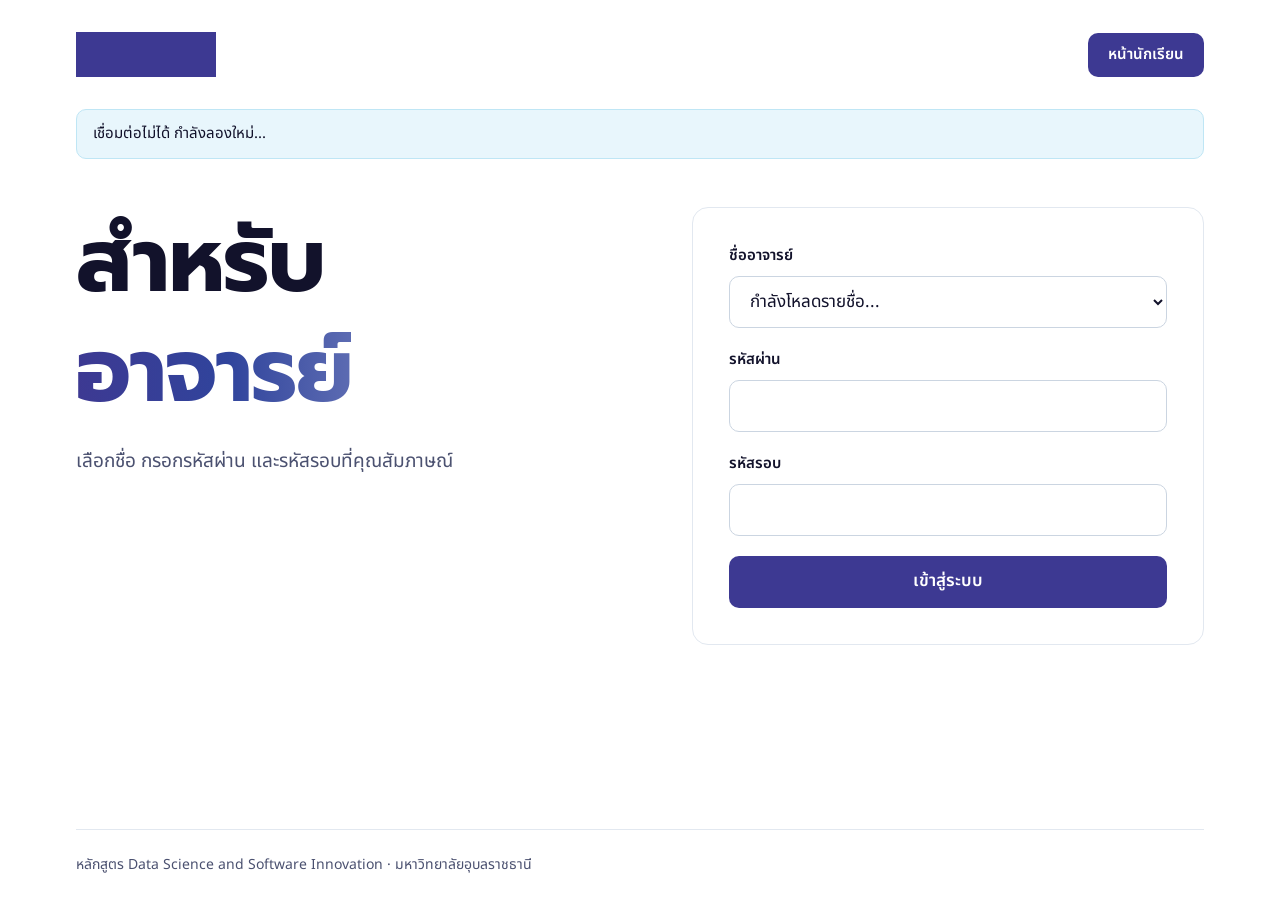
==== teacher.html @ 085f3205 "Initial commit: DSSI interview queue system Static frontend (Alpine.js + Tailwind, self-hosted fonts" ====
<!doctype html>
<html lang="th">
<head>
  <meta charset="utf-8">
  <meta name="viewport" content="width=device-width, initial-scale=1">
  <meta name="robots" content="noindex">
  <title>สำหรับอาจารย์ · คิวสอบสัมภาษณ์ DSSI</title>
  <link rel="stylesheet" href="css/output.css">
  <script src="js/config.js" defer></script>
  <script src="js/strings.th.js" defer></script>
  <script src="js/api.js" defer></script>
  <script src="js/teacher.js" defer></script>
  <script src="vendor/alpine.min.js" defer></script>
</head>
<body>
<div class="page" x-data="teacherPage" x-cloak>
  <header class="topbar">
    <img class="logo" src="assets/dssi-logo.png" alt="DSSI">
    <a class="btn btn-nav" href="index.html" x-show="view === 'login'" x-text="T.navStudent"></a>
    <button type="button" class="btn btn-nav" x-show="view === 'main'" @click="logout()" :disabled="busy" x-text="T.logout"></button>
  </header>

  <div class="alert-info" role="status" x-show="offline" x-text="S.err.network"></div>

  <!-- 3. เข้าสู่ระบบ -->
  <main class="main-grid" x-show="view === 'login'">
    <section class="col-left">
      <h1 class="heading-xl"><span x-text="T.loginTop"></span><br><span class="grad-text" x-text="T.loginGrad"></span></h1>
      <p class="lead" x-text="T.loginLead"></p>
    </section>

    <form class="col-right card" @submit.prevent="login()" novalidate>
      <div>
        <label class="label" for="t-name" x-text="T.name"></label>
        <select id="t-name" class="field" x-model="form.name" autocomplete="off">
          <option value="" x-text="teachersLoaded ? T.namePlaceholder : T.loadingTeachers"></option>
          <template x-for="n in teachers" :key="n">
            <option :value="n" x-text="n"></option>
          </template>
        </select>
      </div>
      <div>
        <label class="label" for="t-pass" x-text="T.password"></label>
        <input id="t-pass" class="field" type="password" x-model="form.password" autocomplete="current-password">
      </div>
      <div>
        <label class="label" for="t-round" x-text="T.round"></label>
        <input id="t-round" class="field" type="text" x-model="form.round" autocomplete="off" autocapitalize="characters">
      </div>
      <p class="alert" role="alert" x-show="error" x-text="error"></p>
      <button type="submit" class="btn btn-primary" :disabled="busy" x-text="T.login"></button>
    </form>
  </main>

  <!-- 4. หลังเข้าสู่ระบบ (กำลังสัมภาษณ์ / ว่าง / พัก / ครบรอบ) -->
  <main class="main-grid" x-show="view === 'main' && state">
    <template x-if="state">
      <section class="col-left">
        <span class="badge"><span class="dot" :class="dotClass"></span><span x-text="badgeText"></span></span>
        <h1 class="heading-lg break-words">
          <span x-text="headTop"></span><br><span class="grad-text" x-text="headGrad"></span>
        </h1>
        <p class="lead" x-text="leadText"></p>
      </section>
    </template>

    <template x-if="state">
      <section class="col-right card">
        <div>
          <label class="label" for="t-meet" x-text="T.meetLabel"></label>
          <input id="t-meet" class="field" type="url" inputmode="url" autocomplete="off"
                 :placeholder="T.meetPlaceholder" x-model="meetInput" :disabled="isBusy || busy">
        </div>
        <div class="grid grid-cols-2 gap-4">
          <div class="stat">
            <div class="stat-num" x-text="state.waiting"></div>
            <div class="small" x-text="T.statWaiting"></div>
          </div>
          <div class="stat">
            <div class="stat-num" x-text="state.done"></div>
            <div class="small" x-text="T.statDone"></div>
          </div>
        </div>
        <p class="alert" role="alert" x-show="error" x-text="error"></p>

        <div class="stack-bottom flex flex-col gap-3">
          <a class="btn btn-secondary" x-show="isBusy" :href="meetHref" :aria-disabled="!meetOk"
             target="_blank" rel="noopener noreferrer" x-text="T.openMeet"></a>
          <button type="button" class="btn btn-primary" x-show="isBusy" @click="act('finish')" :disabled="busy" x-text="T.finish"></button>
          <button type="button" class="btn btn-primary" x-show="isRest" @click="act('free')" :disabled="busy" x-text="T.free"></button>
          <button type="button" class="btn btn-secondary" x-show="isFree" @click="act('rest')" :disabled="busy" x-text="T.rest"></button>
        </div>
      </section>
    </template>
  </main>

  <footer class="footer"><span x-text="S.course"></span></footer>
</div>
</body>
</html>
---- css/output.css ----
*,:after,:before{--tw-border-spacing-x:0;--tw-border-spacing-y:0;--tw-translate-x:0;--tw-translate-y:0;--tw-rotate:0;--tw-skew-x:0;--tw-skew-y:0;--tw-scale-x:1;--tw-scale-y:1;--tw-pan-x: ;--tw-pan-y: ;--tw-pinch-zoom: ;--tw-scroll-snap-strictness:proximity;--tw-gradient-from-position: ;--tw-gradient-via-position: ;--tw-gradient-to-position: ;--tw-ordinal: ;--tw-slashed-zero: ;--tw-numeric-figure: ;--tw-numeric-spacing: ;--tw-numeric-fraction: ;--tw-ring-inset: ;--tw-ring-offset-width:0px;--tw-ring-offset-color:#fff;--tw-ring-color:rgba(59,130,246,.5);--tw-ring-offset-shadow:0 0 #0000;--tw-ring-shadow:0 0 #0000;--tw-shadow:0 0 #0000;--tw-shadow-colored:0 0 #0000;--tw-blur: ;--tw-brightness: ;--tw-contrast: ;--tw-grayscale: ;--tw-hue-rotate: ;--tw-invert: ;--tw-saturate: ;--tw-sepia: ;--tw-drop-shadow: ;--tw-backdrop-blur: ;--tw-backdrop-brightness: ;--tw-backdrop-contrast: ;--tw-backdrop-grayscale: ;--tw-backdrop-hue-rotate: ;--tw-backdrop-invert: ;--tw-backdrop-opacity: ;--tw-backdrop-saturate: ;--tw-backdrop-sepia: ;--tw-contain-size: ;--tw-contain-layout: ;--tw-contain-paint: ;--tw-contain-style: }::backdrop{--tw-border-spacing-x:0;--tw-border-spacing-y:0;--tw-translate-x:0;--tw-translate-y:0;--tw-rotate:0;--tw-skew-x:0;--tw-skew-y:0;--tw-scale-x:1;--tw-scale-y:1;--tw-pan-x: ;--tw-pan-y: ;--tw-pinch-zoom: ;--tw-scroll-snap-strictness:proximity;--tw-gradient-from-position: ;--tw-gradient-via-position: ;--tw-gradient-to-position: ;--tw-ordinal: ;--tw-slashed-zero: ;--tw-numeric-figure: ;--tw-numeric-spacing: ;--tw-numeric-fraction: ;--tw-ring-inset: ;--tw-ring-offset-width:0px;--tw-ring-offset-color:#fff;--tw-ring-color:rgba(59,130,246,.5);--tw-ring-offset-shadow:0 0 #0000;--tw-ring-shadow:0 0 #0000;--tw-shadow:0 0 #0000;--tw-shadow-colored:0 0 #0000;--tw-blur: ;--tw-brightness: ;--tw-contrast: ;--tw-grayscale: ;--tw-hue-rotate: ;--tw-invert: ;--tw-saturate: ;--tw-sepia: ;--tw-drop-shadow: ;--tw-backdrop-blur: ;--tw-backdrop-brightness: ;--tw-backdrop-contrast: ;--tw-backdrop-grayscale: ;--tw-backdrop-hue-rotate: ;--tw-backdrop-invert: ;--tw-backdrop-opacity: ;--tw-backdrop-saturate: ;--tw-backdrop-sepia: ;--tw-contain-size: ;--tw-contain-layout: ;--tw-contain-paint: ;--tw-contain-style: }/*! tailwindcss v3.4.17 | MIT License | https://tailwindcss.com*/*,:after,:before{border:0 solid #e5e7eb;box-sizing:border-box}:after,:before{--tw-content:""}:host,html{line-height:1.5;-webkit-text-size-adjust:100%;font-family:ui-sans-serif,system-ui,sans-serif,Apple Color Emoji,Segoe UI Emoji,Segoe UI Symbol,Noto Color Emoji;font-feature-settings:normal;font-variation-settings:normal;-moz-tab-size:4;-o-tab-size:4;tab-size:4;-webkit-tap-highlight-color:transparent}body{line-height:inherit;margin:0}hr{border-top-width:1px;color:inherit;height:0}abbr:where([title]){-webkit-text-decoration:underline dotted;text-decoration:underline dotted}h1,h2,h3,h4,h5,h6{font-size:inherit;font-weight:inherit}a{color:inherit;text-decoration:inherit}b,strong{font-weight:bolder}code,kbd,pre,samp{font-family:ui-monospace,SFMono-Regular,Menlo,Monaco,Consolas,Liberation Mono,Courier New,monospace;font-feature-settings:normal;font-size:1em;font-variation-settings:normal}small{font-size:80%}sub,sup{font-size:75%;line-height:0;position:relative;vertical-align:baseline}sub{bottom:-.25em}sup{top:-.5em}table{border-collapse:collapse;border-color:inherit;text-indent:0}button,input,optgroup,select,textarea{color:inherit;font-family:inherit;font-feature-settings:inherit;font-size:100%;font-variation-settings:inherit;font-weight:inherit;letter-spacing:inherit;line-height:inherit;margin:0;padding:0}button,select{text-transform:none}button,input:where([type=button]),input:where([type=reset]),input:where([type=submit]){-webkit-appearance:button;background-color:transparent;background-image:none}:-moz-focusring{outline:auto}:-moz-ui-invalid{box-shadow:none}progress{vertical-align:baseline}::-webkit-inner-spin-button,::-webkit-outer-spin-button{height:auto}[type=search]{-webkit-appearance:textfield;outline-offset:-2px}::-webkit-search-decoration{-webkit-appearance:none}::-webkit-file-upload-button{-webkit-appearance:button;font:inherit}summary{display:list-item}blockquote,dd,dl,figure,h1,h2,h3,h4,h5,h6,hr,p,pre{margin:0}fieldset{margin:0}fieldset,legend{padding:0}menu,ol,ul{list-style:none;margin:0;padding:0}dialog{padding:0}textarea{resize:vertical}input::-moz-placeholder,textarea::-moz-placeholder{color:#9ca3af;opacity:1}input::placeholder,textarea::placeholder{color:#9ca3af;opacity:1}[role=button],button{cursor:pointer}:disabled{cursor:default}audio,canvas,embed,iframe,img,object,svg,video{display:block;vertical-align:middle}img,video{height:auto;max-width:100%}[hidden]:where(:not([hidden=until-found])){display:none}html{-webkit-text-size-adjust:100%}body{--tw-bg-opacity:1;background-color:rgb(255 255 255/var(--tw-bg-opacity,1));font-family:Noto Sans Thai,Prompt,sans-serif;--tw-text-opacity:1;color:rgb(18 18 43/var(--tw-text-opacity,1));font-size:16px;line-height:1.6}[x-cloak]{display:none!important}:focus-visible{outline:3px solid #5c6bb2;outline-offset:2px}@media (min-width:768px){body{font-size:18px}}.page{display:flex;flex-direction:column;margin-left:auto;margin-right:auto;max-width:1240px;min-height:100vh;padding-left:1.25rem;padding-right:1.25rem;width:100%}@media (min-width:768px){.page{padding-left:3.5rem;padding-right:3.5rem}}.topbar{align-items:center;display:flex;gap:1rem;justify-content:space-between;padding-bottom:1.25rem;padding-top:1.25rem}@media (min-width:768px){.topbar{padding-bottom:2rem;padding-top:2rem}}.logo{width:104px}@media (min-width:768px){.logo{width:140px}}.logo{height:auto}.main-grid{align-items:flex-start;display:flex;flex:1 1 0%;flex-wrap:wrap;gap:2.5rem;padding-bottom:1.5rem;padding-top:1.5rem}@media (min-width:768px){.main-grid{gap:4rem;padding-bottom:3rem;padding-top:3rem}}.col-left{align-items:flex-start;flex:1 1 420px;flex-direction:column}.col-left,.col-right{display:flex;gap:1.25rem;min-width:0}.col-right{flex:1 1 380px;flex-direction:column;width:100%}.heading-xl{font-family:Prompt,Noto Sans Thai,sans-serif;font-weight:700;--tw-text-opacity:1;color:rgb(18 18 43/var(--tw-text-opacity,1));font-size:42px;letter-spacing:-.5px;line-height:1.3}@media (min-width:768px){.heading-xl{font-size:88px;letter-spacing:-1.5px;line-height:1.25}}.heading-lg{font-family:Prompt,Noto Sans Thai,sans-serif;font-weight:700;--tw-text-opacity:1;color:rgb(18 18 43/var(--tw-text-opacity,1));font-size:38px;line-height:1.3}@media (min-width:768px){.heading-lg{font-size:72px;letter-spacing:-1px;line-height:1.25}}.grad-text{-webkit-background-clip:text;background-clip:text;background-image:linear-gradient(90deg,#3d3992,#30449c 55%,#5c6bb2);-webkit-text-fill-color:transparent;color:transparent}.lead{--tw-text-opacity:1;color:rgb(75 81 112/var(--tw-text-opacity,1));font-size:16px}@media (min-width:768px){.lead{font-size:19px}}.small{color:rgb(75 81 112/var(--tw-text-opacity,1));font-size:15px}.badge,.small{--tw-text-opacity:1}.badge{align-items:center;background:#e8f6fc;border-color:#bfe6f5;border-radius:9999px;border-width:1px;color:rgb(18 18 43/var(--tw-text-opacity,1));display:inline-flex;font-size:15px;font-weight:500;gap:.625rem;min-height:44px;padding-left:1.25rem;padding-right:1.25rem}.dot{border-radius:9999px;display:inline-block;flex-shrink:0;height:.625rem;width:.625rem;--tw-bg-opacity:1;background-color:rgb(61 57 146/var(--tw-bg-opacity,1))}.dot-go{--tw-bg-opacity:1;background-color:rgb(30 158 90/var(--tw-bg-opacity,1))}.dot-rest{--tw-bg-opacity:1;background-color:rgb(75 81 112/var(--tw-bg-opacity,1))}.btn{align-items:center;border-radius:10px;cursor:pointer;display:inline-flex;font-size:17px;font-weight:600;gap:.5rem;justify-content:center;min-height:52px;padding-left:1.5rem;padding-right:1.5rem;text-decoration:none;transition-duration:.15s;transition-property:color,background-color,border-color,text-decoration-color,fill,stroke;transition-timing-function:cubic-bezier(.4,0,.2,1)}.btn[aria-disabled=true],.btn[disabled]{cursor:not-allowed;opacity:.5}.btn-primary{width:100%;--tw-bg-opacity:1;background-color:rgb(61 57 146/var(--tw-bg-opacity,1));--tw-text-opacity:1;color:rgb(255 255 255/var(--tw-text-opacity,1))}.btn-primary:hover{--tw-bg-opacity:1;background-color:rgb(48 68 156/var(--tw-bg-opacity,1))}.btn-secondary{border-width:1.5px;width:100%;--tw-border-opacity:1;border-color:rgb(61 57 146/var(--tw-border-opacity,1));--tw-bg-opacity:1;background-color:rgb(255 255 255/var(--tw-bg-opacity,1));--tw-text-opacity:1;color:rgb(61 57 146/var(--tw-text-opacity,1))}.btn-secondary:hover{--tw-bg-opacity:1;background-color:rgb(232 246 252/var(--tw-bg-opacity,1))}@media (min-width:768px){.btn-primary,.btn-secondary{min-width:280px;width:auto}}.btn-nav{min-height:44px;--tw-bg-opacity:1;background-color:rgb(61 57 146/var(--tw-bg-opacity,1));padding-left:1.25rem;padding-right:1.25rem;--tw-text-opacity:1;color:rgb(255 255 255/var(--tw-text-opacity,1))}.btn-nav:hover{--tw-bg-opacity:1;background-color:rgb(48 68 156/var(--tw-bg-opacity,1))}.btn-nav{font-size:15px;min-width:0;width:auto}.card{border-radius:1rem;border-width:1px;width:100%;--tw-border-opacity:1;border-color:rgb(226 232 240/var(--tw-border-opacity,1));--tw-bg-opacity:1;background-color:rgb(255 255 255/var(--tw-bg-opacity,1));padding:1.5rem}@media (min-width:768px){.card{max-width:520px;padding:2.25rem}}.card-soft{background:#e8f6fc;border-color:#bfe6f5;border-radius:1rem;border-width:1px;padding:1.5rem}.label{display:block;font-size:15px;font-weight:600;margin-bottom:.5rem;--tw-text-opacity:1}.field,.label{color:rgb(18 18 43/var(--tw-text-opacity,1))}.field{border-radius:10px;border-width:1.5px;min-height:52px;width:100%;--tw-border-opacity:1;background-color:rgb(255 255 255/var(--tw-bg-opacity,1));border-color:rgb(203 213 225/var(--tw-border-opacity,1));font-size:17px;padding-left:1rem;padding-right:1rem}.field,.field:disabled{--tw-bg-opacity:1;--tw-text-opacity:1}.field:disabled{background-color:rgb(241 245 249/var(--tw-bg-opacity,1));color:rgb(75 81 112/var(--tw-text-opacity,1))}.alert{background:#fef3f2;border-color:#fda29b;border-radius:10px;border-width:1px;color:rgb(180 35 24/var(--tw-text-opacity,1))}.alert,.alert-info{font-size:15px;padding:.75rem 1rem;--tw-text-opacity:1}.alert-info{background:#e8f6fc;border-color:#bfe6f5;border-radius:10px;border-width:1px;color:rgb(18 18 43/var(--tw-text-opacity,1))}.stat{border-radius:.75rem;border-width:1px;--tw-border-opacity:1;border-color:rgb(226 232 240/var(--tw-border-opacity,1));padding:1rem}.stat-num{font-family:Prompt,Noto Sans Thai,sans-serif;font-size:2.25rem;font-weight:700;line-height:2.5rem;--tw-text-opacity:1;color:rgb(61 57 146/var(--tw-text-opacity,1));line-height:1.2}.q-dot{background-color:rgb(92 107 178/var(--tw-bg-opacity,1));display:inline-block;height:.875rem;width:.875rem}.q-dot,.q-you{border-radius:9999px;--tw-bg-opacity:1}.q-you{align-items:center;background-color:rgb(61 57 146/var(--tw-bg-opacity,1));display:inline-flex;font-family:Prompt,Noto Sans Thai,sans-serif;font-size:15px;font-weight:600;height:3.5rem;justify-content:center;width:3.5rem;--tw-text-opacity:1;color:rgb(255 255 255/var(--tw-text-opacity,1))}.q-back{border-radius:9999px;border-width:2px;display:inline-block;height:.875rem;width:.875rem;--tw-border-opacity:1;border-color:rgb(203 213 225/var(--tw-border-opacity,1));--tw-bg-opacity:1;background-color:rgb(255 255 255/var(--tw-bg-opacity,1))}.footer{border-top-width:1px;margin-top:auto;--tw-border-opacity:1;border-color:rgb(226 232 240/var(--tw-border-opacity,1));font-size:14px;padding-bottom:1.5rem;padding-top:1.5rem;--tw-text-opacity:1;color:rgb(75 81 112/var(--tw-text-opacity,1))}.stack-bottom{bottom:0;margin-left:-1.25rem;margin-right:-1.25rem;position:sticky;--tw-bg-opacity:1;background-color:rgb(255 255 255/var(--tw-bg-opacity,1));padding:1rem 1.25rem}@media (min-width:768px){.stack-bottom{background-color:transparent;margin:0;padding:0;position:static}}@media (prefers-reduced-motion:reduce){*,:after,:before{animation:none!important;scroll-behavior:auto!important;transition:none!important}}.mt-2{margin-top:.5rem}.flex{display:flex}.grid{display:grid}.hidden{display:none}.grid-cols-2{grid-template-columns:repeat(2,minmax(0,1fr))}.flex-col{flex-direction:column}.flex-wrap{flex-wrap:wrap}.items-center{align-items:center}.gap-2{gap:.5rem}.gap-3{gap:.75rem}.gap-4{gap:1rem}.break-words{overflow-wrap:break-word}.font-heading{font-family:Prompt,Noto Sans Thai,sans-serif}.text-2xl{font-size:1.5rem;line-height:2rem}.font-bold{font-weight:700}@font-face{font-display:swap;font-family:Prompt;font-weight:600;src:url(../fonts/prompt-thai-600-normal.woff2) format("woff2");unicode-range:u+0e01-0e5b,u+200c-200d,u+25cc}@font-face{font-display:swap;font-family:Prompt;font-weight:600;src:url(../fonts/prompt-latin-600-normal.woff2) format("woff2");unicode-range:u+00??,u+0131,u+0152-0153,u+02bb-02bc,u+02c6,u+02da,u+02dc,u+2000-206f,u+20ac,u+2122,u+2191,u+2193,u+2212,u+2215,u+feff,u+fffd}@font-face{font-display:swap;font-family:Prompt;font-weight:700;src:url(../fonts/prompt-thai-700-normal.woff2) format("woff2");unicode-range:u+0e01-0e5b,u+200c-200d,u+25cc}@font-face{font-display:swap;font-family:Prompt;font-weight:700;src:url(../fonts/prompt-latin-700-normal.woff2) format("woff2");unicode-range:u+00??,u+0131,u+0152-0153,u+02bb-02bc,u+02c6,u+02da,u+02dc,u+2000-206f,u+20ac,u+2122,u+2191,u+2193,u+2212,u+2215,u+feff,u+fffd}@font-face{font-display:swap;font-family:Noto Sans Thai;font-weight:400;src:url(../fonts/noto-sans-thai-thai-400-normal.woff2) format("woff2");unicode-range:u+0e01-0e5b,u+200c-200d,u+25cc}@font-face{font-display:swap;font-family:Noto Sans Thai;font-weight:400;src:url(../fonts/noto-sans-thai-latin-400-normal.woff2) format("woff2");unicode-range:u+00??,u+0131,u+0152-0153,u+02bb-02bc,u+02c6,u+02da,u+02dc,u+2000-206f,u+20ac,u+2122,u+2191,u+2193,u+2212,u+2215,u+feff,u+fffd}@font-face{font-display:swap;font-family:Noto Sans Thai;font-weight:500;src:url(../fonts/noto-sans-thai-thai-500-normal.woff2) format("woff2");unicode-range:u+0e01-0e5b,u+200c-200d,u+25cc}@font-face{font-display:swap;font-family:Noto Sans Thai;font-weight:500;src:url(../fonts/noto-sans-thai-latin-500-normal.woff2) format("woff2");unicode-range:u+00??,u+0131,u+0152-0153,u+02bb-02bc,u+02c6,u+02da,u+02dc,u+2000-206f,u+20ac,u+2122,u+2191,u+2193,u+2212,u+2215,u+feff,u+fffd}@font-face{font-display:swap;font-family:Noto Sans Thai;font-weight:600;src:url(../fonts/noto-sans-thai-thai-600-normal.woff2) format("woff2");unicode-range:u+0e01-0e5b,u+200c-200d,u+25cc}@font-face{font-display:swap;font-family:Noto Sans Thai;font-weight:600;src:url(../fonts/noto-sans-thai-latin-600-normal.woff2) format("woff2");unicode-range:u+00??,u+0131,u+0152-0153,u+02bb-02bc,u+02c6,u+02da,u+02dc,u+2000-206f,u+20ac,u+2122,u+2191,u+2193,u+2212,u+2215,u+feff,u+fffd}
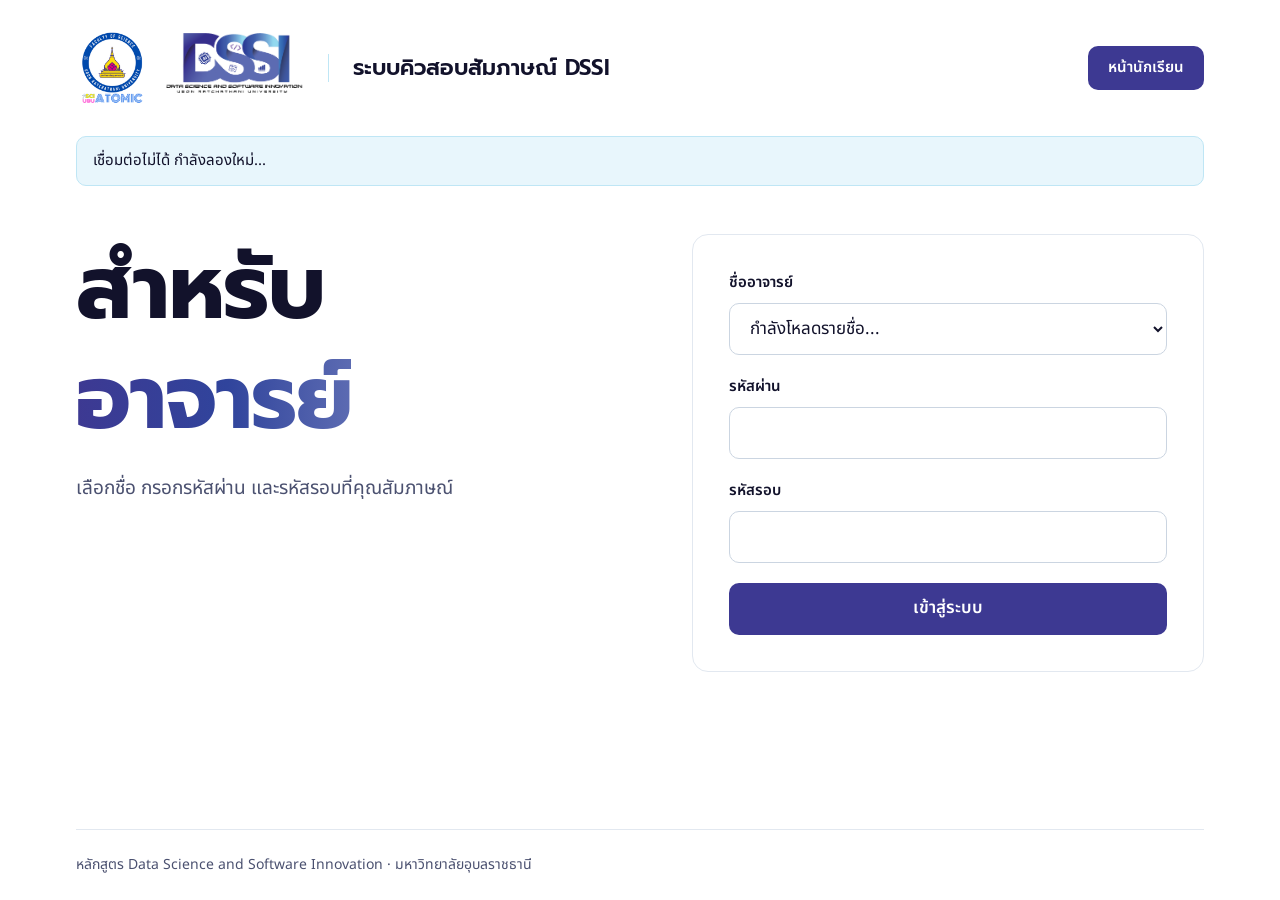
==== commit 9815bd9f: "Add SCI UBU and DSSI logos and site name to page header Co-Authored-By: Claude Sonnet 5.5 <noreply@a" ====
--- a/teacher.html
+++ b/teacher.html
@@ -15,7 +15,11 @@
 <body>
 <div class="page" x-data="teacherPage" x-cloak>
   <header class="topbar">
-    <img class="logo" src="assets/dssi-logo.png" alt="DSSI">
+    <div class="brand-logos">
+      <img class="logo-sci" src="assets/sci-ubu-logo.png" alt="คณะวิทยาศาสตร์ มหาวิทยาลัยอุบลราชธานี">
+      <img class="logo-dssi" src="assets/dssi-logo.png" alt="DSSI">
+    </div>
+    <p class="brand-title" x-text="S.siteName"></p>
     <a class="btn btn-nav" href="index.html" x-show="view === 'login'" x-text="T.navStudent"></a>
     <button type="button" class="btn btn-nav" x-show="view === 'main'" @click="logout()" :disabled="busy" x-text="T.logout"></button>
   </header>
--- a/css/output.css
+++ b/css/output.css
@@ -1 +1 @@
-*,:after,:before{--tw-border-spacing-x:0;--tw-border-spacing-y:0;--tw-translate-x:0;--tw-translate-y:0;--tw-rotate:0;--tw-skew-x:0;--tw-skew-y:0;--tw-scale-x:1;--tw-scale-y:1;--tw-pan-x: ;--tw-pan-y: ;--tw-pinch-zoom: ;--tw-scroll-snap-strictness:proximity;--tw-gradient-from-position: ;--tw-gradient-via-position: ;--tw-gradient-to-position: ;--tw-ordinal: ;--tw-slashed-zero: ;--tw-numeric-figure: ;--tw-numeric-spacing: ;--tw-numeric-fraction: ;--tw-ring-inset: ;--tw-ring-offset-width:0px;--tw-ring-offset-color:#fff;--tw-ring-color:rgba(59,130,246,.5);--tw-ring-offset-shadow:0 0 #0000;--tw-ring-shadow:0 0 #0000;--tw-shadow:0 0 #0000;--tw-shadow-colored:0 0 #0000;--tw-blur: ;--tw-brightness: ;--tw-contrast: ;--tw-grayscale: ;--tw-hue-rotate: ;--tw-invert: ;--tw-saturate: ;--tw-sepia: ;--tw-drop-shadow: ;--tw-backdrop-blur: ;--tw-backdrop-brightness: ;--tw-backdrop-contrast: ;--tw-backdrop-grayscale: ;--tw-backdrop-hue-rotate: ;--tw-backdrop-invert: ;--tw-backdrop-opacity: ;--tw-backdrop-saturate: ;--tw-backdrop-sepia: ;--tw-contain-size: ;--tw-contain-layout: ;--tw-contain-paint: ;--tw-contain-style: }::backdrop{--tw-border-spacing-x:0;--tw-border-spacing-y:0;--tw-translate-x:0;--tw-translate-y:0;--tw-rotate:0;--tw-skew-x:0;--tw-skew-y:0;--tw-scale-x:1;--tw-scale-y:1;--tw-pan-x: ;--tw-pan-y: ;--tw-pinch-zoom: ;--tw-scroll-snap-strictness:proximity;--tw-gradient-from-position: ;--tw-gradient-via-position: ;--tw-gradient-to-position: ;--tw-ordinal: ;--tw-slashed-zero: ;--tw-numeric-figure: ;--tw-numeric-spacing: ;--tw-numeric-fraction: ;--tw-ring-inset: ;--tw-ring-offset-width:0px;--tw-ring-offset-color:#fff;--tw-ring-color:rgba(59,130,246,.5);--tw-ring-offset-shadow:0 0 #0000;--tw-ring-shadow:0 0 #0000;--tw-shadow:0 0 #0000;--tw-shadow-colored:0 0 #0000;--tw-blur: ;--tw-brightness: ;--tw-contrast: ;--tw-grayscale: ;--tw-hue-rotate: ;--tw-invert: ;--tw-saturate: ;--tw-sepia: ;--tw-drop-shadow: ;--tw-backdrop-blur: ;--tw-backdrop-brightness: ;--tw-backdrop-contrast: ;--tw-backdrop-grayscale: ;--tw-backdrop-hue-rotate: ;--tw-backdrop-invert: ;--tw-backdrop-opacity: ;--tw-backdrop-saturate: ;--tw-backdrop-sepia: ;--tw-contain-size: ;--tw-contain-layout: ;--tw-contain-paint: ;--tw-contain-style: }/*! tailwindcss v3.4.17 | MIT License | https://tailwindcss.com*/*,:after,:before{border:0 solid #e5e7eb;box-sizing:border-box}:after,:before{--tw-content:""}:host,html{line-height:1.5;-webkit-text-size-adjust:100%;font-family:ui-sans-serif,system-ui,sans-serif,Apple Color Emoji,Segoe UI Emoji,Segoe UI Symbol,Noto Color Emoji;font-feature-settings:normal;font-variation-settings:normal;-moz-tab-size:4;-o-tab-size:4;tab-size:4;-webkit-tap-highlight-color:transparent}body{line-height:inherit;margin:0}hr{border-top-width:1px;color:inherit;height:0}abbr:where([title]){-webkit-text-decoration:underline dotted;text-decoration:underline dotted}h1,h2,h3,h4,h5,h6{font-size:inherit;font-weight:inherit}a{color:inherit;text-decoration:inherit}b,strong{font-weight:bolder}code,kbd,pre,samp{font-family:ui-monospace,SFMono-Regular,Menlo,Monaco,Consolas,Liberation Mono,Courier New,monospace;font-feature-settings:normal;font-size:1em;font-variation-settings:normal}small{font-size:80%}sub,sup{font-size:75%;line-height:0;position:relative;vertical-align:baseline}sub{bottom:-.25em}sup{top:-.5em}table{border-collapse:collapse;border-color:inherit;text-indent:0}button,input,optgroup,select,textarea{color:inherit;font-family:inherit;font-feature-settings:inherit;font-size:100%;font-variation-settings:inherit;font-weight:inherit;letter-spacing:inherit;line-height:inherit;margin:0;padding:0}button,select{text-transform:none}button,input:where([type=button]),input:where([type=reset]),input:where([type=submit]){-webkit-appearance:button;background-color:transparent;background-image:none}:-moz-focusring{outline:auto}:-moz-ui-invalid{box-shadow:none}progress{vertical-align:baseline}::-webkit-inner-spin-button,::-webkit-outer-spin-button{height:auto}[type=search]{-webkit-appearance:textfield;outline-offset:-2px}::-webkit-search-decoration{-webkit-appearance:none}::-webkit-file-upload-button{-webkit-appearance:button;font:inherit}summary{display:list-item}blockquote,dd,dl,figure,h1,h2,h3,h4,h5,h6,hr,p,pre{margin:0}fieldset{margin:0}fieldset,legend{padding:0}menu,ol,ul{list-style:none;margin:0;padding:0}dialog{padding:0}textarea{resize:vertical}input::-moz-placeholder,textarea::-moz-placeholder{color:#9ca3af;opacity:1}input::placeholder,textarea::placeholder{color:#9ca3af;opacity:1}[role=button],button{cursor:pointer}:disabled{cursor:default}audio,canvas,embed,iframe,img,object,svg,video{display:block;vertical-align:middle}img,video{height:auto;max-width:100%}[hidden]:where(:not([hidden=until-found])){display:none}html{-webkit-text-size-adjust:100%}body{--tw-bg-opacity:1;background-color:rgb(255 255 255/var(--tw-bg-opacity,1));font-family:Noto Sans Thai,Prompt,sans-serif;--tw-text-opacity:1;color:rgb(18 18 43/var(--tw-text-opacity,1));font-size:16px;line-height:1.6}[x-cloak]{display:none!important}:focus-visible{outline:3px solid #5c6bb2;outline-offset:2px}@media (min-width:768px){body{font-size:18px}}.page{display:flex;flex-direction:column;margin-left:auto;margin-right:auto;max-width:1240px;min-height:100vh;padding-left:1.25rem;padding-right:1.25rem;width:100%}@media (min-width:768px){.page{padding-left:3.5rem;padding-right:3.5rem}}.topbar{align-items:center;display:flex;gap:1rem;justify-content:space-between;padding-bottom:1.25rem;padding-top:1.25rem}@media (min-width:768px){.topbar{padding-bottom:2rem;padding-top:2rem}}.logo{width:104px}@media (min-width:768px){.logo{width:140px}}.logo{height:auto}.main-grid{align-items:flex-start;display:flex;flex:1 1 0%;flex-wrap:wrap;gap:2.5rem;padding-bottom:1.5rem;padding-top:1.5rem}@media (min-width:768px){.main-grid{gap:4rem;padding-bottom:3rem;padding-top:3rem}}.col-left{align-items:flex-start;flex:1 1 420px;flex-direction:column}.col-left,.col-right{display:flex;gap:1.25rem;min-width:0}.col-right{flex:1 1 380px;flex-direction:column;width:100%}.heading-xl{font-family:Prompt,Noto Sans Thai,sans-serif;font-weight:700;--tw-text-opacity:1;color:rgb(18 18 43/var(--tw-text-opacity,1));font-size:42px;letter-spacing:-.5px;line-height:1.3}@media (min-width:768px){.heading-xl{font-size:88px;letter-spacing:-1.5px;line-height:1.25}}.heading-lg{font-family:Prompt,Noto Sans Thai,sans-serif;font-weight:700;--tw-text-opacity:1;color:rgb(18 18 43/var(--tw-text-opacity,1));font-size:38px;line-height:1.3}@media (min-width:768px){.heading-lg{font-size:72px;letter-spacing:-1px;line-height:1.25}}.grad-text{-webkit-background-clip:text;background-clip:text;background-image:linear-gradient(90deg,#3d3992,#30449c 55%,#5c6bb2);-webkit-text-fill-color:transparent;color:transparent}.lead{--tw-text-opacity:1;color:rgb(75 81 112/var(--tw-text-opacity,1));font-size:16px}@media (min-width:768px){.lead{font-size:19px}}.small{color:rgb(75 81 112/var(--tw-text-opacity,1));font-size:15px}.badge,.small{--tw-text-opacity:1}.badge{align-items:center;background:#e8f6fc;border-color:#bfe6f5;border-radius:9999px;border-width:1px;color:rgb(18 18 43/var(--tw-text-opacity,1));display:inline-flex;font-size:15px;font-weight:500;gap:.625rem;min-height:44px;padding-left:1.25rem;padding-right:1.25rem}.dot{border-radius:9999px;display:inline-block;flex-shrink:0;height:.625rem;width:.625rem;--tw-bg-opacity:1;background-color:rgb(61 57 146/var(--tw-bg-opacity,1))}.dot-go{--tw-bg-opacity:1;background-color:rgb(30 158 90/var(--tw-bg-opacity,1))}.dot-rest{--tw-bg-opacity:1;background-color:rgb(75 81 112/var(--tw-bg-opacity,1))}.btn{align-items:center;border-radius:10px;cursor:pointer;display:inline-flex;font-size:17px;font-weight:600;gap:.5rem;justify-content:center;min-height:52px;padding-left:1.5rem;padding-right:1.5rem;text-decoration:none;transition-duration:.15s;transition-property:color,background-color,border-color,text-decoration-color,fill,stroke;transition-timing-function:cubic-bezier(.4,0,.2,1)}.btn[aria-disabled=true],.btn[disabled]{cursor:not-allowed;opacity:.5}.btn-primary{width:100%;--tw-bg-opacity:1;background-color:rgb(61 57 146/var(--tw-bg-opacity,1));--tw-text-opacity:1;color:rgb(255 255 255/var(--tw-text-opacity,1))}.btn-primary:hover{--tw-bg-opacity:1;background-color:rgb(48 68 156/var(--tw-bg-opacity,1))}.btn-secondary{border-width:1.5px;width:100%;--tw-border-opacity:1;border-color:rgb(61 57 146/var(--tw-border-opacity,1));--tw-bg-opacity:1;background-color:rgb(255 255 255/var(--tw-bg-opacity,1));--tw-text-opacity:1;color:rgb(61 57 146/var(--tw-text-opacity,1))}.btn-secondary:hover{--tw-bg-opacity:1;background-color:rgb(232 246 252/var(--tw-bg-opacity,1))}@media (min-width:768px){.btn-primary,.btn-secondary{min-width:280px;width:auto}}.btn-nav{min-height:44px;--tw-bg-opacity:1;background-color:rgb(61 57 146/var(--tw-bg-opacity,1));padding-left:1.25rem;padding-right:1.25rem;--tw-text-opacity:1;color:rgb(255 255 255/var(--tw-text-opacity,1))}.btn-nav:hover{--tw-bg-opacity:1;background-color:rgb(48 68 156/var(--tw-bg-opacity,1))}.btn-nav{font-size:15px;min-width:0;width:auto}.card{border-radius:1rem;border-width:1px;width:100%;--tw-border-opacity:1;border-color:rgb(226 232 240/var(--tw-border-opacity,1));--tw-bg-opacity:1;background-color:rgb(255 255 255/var(--tw-bg-opacity,1));padding:1.5rem}@media (min-width:768px){.card{max-width:520px;padding:2.25rem}}.card-soft{background:#e8f6fc;border-color:#bfe6f5;border-radius:1rem;border-width:1px;padding:1.5rem}.label{display:block;font-size:15px;font-weight:600;margin-bottom:.5rem;--tw-text-opacity:1}.field,.label{color:rgb(18 18 43/var(--tw-text-opacity,1))}.field{border-radius:10px;border-width:1.5px;min-height:52px;width:100%;--tw-border-opacity:1;background-color:rgb(255 255 255/var(--tw-bg-opacity,1));border-color:rgb(203 213 225/var(--tw-border-opacity,1));font-size:17px;padding-left:1rem;padding-right:1rem}.field,.field:disabled{--tw-bg-opacity:1;--tw-text-opacity:1}.field:disabled{background-color:rgb(241 245 249/var(--tw-bg-opacity,1));color:rgb(75 81 112/var(--tw-text-opacity,1))}.alert{background:#fef3f2;border-color:#fda29b;border-radius:10px;border-width:1px;color:rgb(180 35 24/var(--tw-text-opacity,1))}.alert,.alert-info{font-size:15px;padding:.75rem 1rem;--tw-text-opacity:1}.alert-info{background:#e8f6fc;border-color:#bfe6f5;border-radius:10px;border-width:1px;color:rgb(18 18 43/var(--tw-text-opacity,1))}.stat{border-radius:.75rem;border-width:1px;--tw-border-opacity:1;border-color:rgb(226 232 240/var(--tw-border-opacity,1));padding:1rem}.stat-num{font-family:Prompt,Noto Sans Thai,sans-serif;font-size:2.25rem;font-weight:700;line-height:2.5rem;--tw-text-opacity:1;color:rgb(61 57 146/var(--tw-text-opacity,1));line-height:1.2}.q-dot{background-color:rgb(92 107 178/var(--tw-bg-opacity,1));display:inline-block;height:.875rem;width:.875rem}.q-dot,.q-you{border-radius:9999px;--tw-bg-opacity:1}.q-you{align-items:center;background-color:rgb(61 57 146/var(--tw-bg-opacity,1));display:inline-flex;font-family:Prompt,Noto Sans Thai,sans-serif;font-size:15px;font-weight:600;height:3.5rem;justify-content:center;width:3.5rem;--tw-text-opacity:1;color:rgb(255 255 255/var(--tw-text-opacity,1))}.q-back{border-radius:9999px;border-width:2px;display:inline-block;height:.875rem;width:.875rem;--tw-border-opacity:1;border-color:rgb(203 213 225/var(--tw-border-opacity,1));--tw-bg-opacity:1;background-color:rgb(255 255 255/var(--tw-bg-opacity,1))}.footer{border-top-width:1px;margin-top:auto;--tw-border-opacity:1;border-color:rgb(226 232 240/var(--tw-border-opacity,1));font-size:14px;padding-bottom:1.5rem;padding-top:1.5rem;--tw-text-opacity:1;color:rgb(75 81 112/var(--tw-text-opacity,1))}.stack-bottom{bottom:0;margin-left:-1.25rem;margin-right:-1.25rem;position:sticky;--tw-bg-opacity:1;background-color:rgb(255 255 255/var(--tw-bg-opacity,1));padding:1rem 1.25rem}@media (min-width:768px){.stack-bottom{background-color:transparent;margin:0;padding:0;position:static}}@media (prefers-reduced-motion:reduce){*,:after,:before{animation:none!important;scroll-behavior:auto!important;transition:none!important}}.mt-2{margin-top:.5rem}.flex{display:flex}.grid{display:grid}.hidden{display:none}.grid-cols-2{grid-template-columns:repeat(2,minmax(0,1fr))}.flex-col{flex-direction:column}.flex-wrap{flex-wrap:wrap}.items-center{align-items:center}.gap-2{gap:.5rem}.gap-3{gap:.75rem}.gap-4{gap:1rem}.break-words{overflow-wrap:break-word}.font-heading{font-family:Prompt,Noto Sans Thai,sans-serif}.text-2xl{font-size:1.5rem;line-height:2rem}.font-bold{font-weight:700}@font-face{font-display:swap;font-family:Prompt;font-weight:600;src:url(../fonts/prompt-thai-600-normal.woff2) format("woff2");unicode-range:u+0e01-0e5b,u+200c-200d,u+25cc}@font-face{font-display:swap;font-family:Prompt;font-weight:600;src:url(../fonts/prompt-latin-600-normal.woff2) format("woff2");unicode-range:u+00??,u+0131,u+0152-0153,u+02bb-02bc,u+02c6,u+02da,u+02dc,u+2000-206f,u+20ac,u+2122,u+2191,u+2193,u+2212,u+2215,u+feff,u+fffd}@font-face{font-display:swap;font-family:Prompt;font-weight:700;src:url(../fonts/prompt-thai-700-normal.woff2) format("woff2");unicode-range:u+0e01-0e5b,u+200c-200d,u+25cc}@font-face{font-display:swap;font-family:Prompt;font-weight:700;src:url(../fonts/prompt-latin-700-normal.woff2) format("woff2");unicode-range:u+00??,u+0131,u+0152-0153,u+02bb-02bc,u+02c6,u+02da,u+02dc,u+2000-206f,u+20ac,u+2122,u+2191,u+2193,u+2212,u+2215,u+feff,u+fffd}@font-face{font-display:swap;font-family:Noto Sans Thai;font-weight:400;src:url(../fonts/noto-sans-thai-thai-400-normal.woff2) format("woff2");unicode-range:u+0e01-0e5b,u+200c-200d,u+25cc}@font-face{font-display:swap;font-family:Noto Sans Thai;font-weight:400;src:url(../fonts/noto-sans-thai-latin-400-normal.woff2) format("woff2");unicode-range:u+00??,u+0131,u+0152-0153,u+02bb-02bc,u+02c6,u+02da,u+02dc,u+2000-206f,u+20ac,u+2122,u+2191,u+2193,u+2212,u+2215,u+feff,u+fffd}@font-face{font-display:swap;font-family:Noto Sans Thai;font-weight:500;src:url(../fonts/noto-sans-thai-thai-500-normal.woff2) format("woff2");unicode-range:u+0e01-0e5b,u+200c-200d,u+25cc}@font-face{font-display:swap;font-family:Noto Sans Thai;font-weight:500;src:url(../fonts/noto-sans-thai-latin-500-normal.woff2) format("woff2");unicode-range:u+00??,u+0131,u+0152-0153,u+02bb-02bc,u+02c6,u+02da,u+02dc,u+2000-206f,u+20ac,u+2122,u+2191,u+2193,u+2212,u+2215,u+feff,u+fffd}@font-face{font-display:swap;font-family:Noto Sans Thai;font-weight:600;src:url(../fonts/noto-sans-thai-thai-600-normal.woff2) format("woff2");unicode-range:u+0e01-0e5b,u+200c-200d,u+25cc}@font-face{font-display:swap;font-family:Noto Sans Thai;font-weight:600;src:url(../fonts/noto-sans-thai-latin-600-normal.woff2) format("woff2");unicode-range:u+00??,u+0131,u+0152-0153,u+02bb-02bc,u+02c6,u+02da,u+02dc,u+2000-206f,u+20ac,u+2122,u+2191,u+2193,u+2212,u+2215,u+feff,u+fffd}+*,:after,:before{--tw-border-spacing-x:0;--tw-border-spacing-y:0;--tw-translate-x:0;--tw-translate-y:0;--tw-rotate:0;--tw-skew-x:0;--tw-skew-y:0;--tw-scale-x:1;--tw-scale-y:1;--tw-pan-x: ;--tw-pan-y: ;--tw-pinch-zoom: ;--tw-scroll-snap-strictness:proximity;--tw-gradient-from-position: ;--tw-gradient-via-position: ;--tw-gradient-to-position: ;--tw-ordinal: ;--tw-slashed-zero: ;--tw-numeric-figure: ;--tw-numeric-spacing: ;--tw-numeric-fraction: ;--tw-ring-inset: ;--tw-ring-offset-width:0px;--tw-ring-offset-color:#fff;--tw-ring-color:rgba(59,130,246,.5);--tw-ring-offset-shadow:0 0 #0000;--tw-ring-shadow:0 0 #0000;--tw-shadow:0 0 #0000;--tw-shadow-colored:0 0 #0000;--tw-blur: ;--tw-brightness: ;--tw-contrast: ;--tw-grayscale: ;--tw-hue-rotate: ;--tw-invert: ;--tw-saturate: ;--tw-sepia: ;--tw-drop-shadow: ;--tw-backdrop-blur: ;--tw-backdrop-brightness: ;--tw-backdrop-contrast: ;--tw-backdrop-grayscale: ;--tw-backdrop-hue-rotate: ;--tw-backdrop-invert: ;--tw-backdrop-opacity: ;--tw-backdrop-saturate: ;--tw-backdrop-sepia: ;--tw-contain-size: ;--tw-contain-layout: ;--tw-contain-paint: ;--tw-contain-style: }::backdrop{--tw-border-spacing-x:0;--tw-border-spacing-y:0;--tw-translate-x:0;--tw-translate-y:0;--tw-rotate:0;--tw-skew-x:0;--tw-skew-y:0;--tw-scale-x:1;--tw-scale-y:1;--tw-pan-x: ;--tw-pan-y: ;--tw-pinch-zoom: ;--tw-scroll-snap-strictness:proximity;--tw-gradient-from-position: ;--tw-gradient-via-position: ;--tw-gradient-to-position: ;--tw-ordinal: ;--tw-slashed-zero: ;--tw-numeric-figure: ;--tw-numeric-spacing: ;--tw-numeric-fraction: ;--tw-ring-inset: ;--tw-ring-offset-width:0px;--tw-ring-offset-color:#fff;--tw-ring-color:rgba(59,130,246,.5);--tw-ring-offset-shadow:0 0 #0000;--tw-ring-shadow:0 0 #0000;--tw-shadow:0 0 #0000;--tw-shadow-colored:0 0 #0000;--tw-blur: ;--tw-brightness: ;--tw-contrast: ;--tw-grayscale: ;--tw-hue-rotate: ;--tw-invert: ;--tw-saturate: ;--tw-sepia: ;--tw-drop-shadow: ;--tw-backdrop-blur: ;--tw-backdrop-brightness: ;--tw-backdrop-contrast: ;--tw-backdrop-grayscale: ;--tw-backdrop-hue-rotate: ;--tw-backdrop-invert: ;--tw-backdrop-opacity: ;--tw-backdrop-saturate: ;--tw-backdrop-sepia: ;--tw-contain-size: ;--tw-contain-layout: ;--tw-contain-paint: ;--tw-contain-style: }/*! tailwindcss v3.4.17 | MIT License | https://tailwindcss.com*/*,:after,:before{border:0 solid #e5e7eb;box-sizing:border-box}:after,:before{--tw-content:""}:host,html{line-height:1.5;-webkit-text-size-adjust:100%;font-family:ui-sans-serif,system-ui,sans-serif,Apple Color Emoji,Segoe UI Emoji,Segoe UI Symbol,Noto Color Emoji;font-feature-settings:normal;font-variation-settings:normal;-moz-tab-size:4;-o-tab-size:4;tab-size:4;-webkit-tap-highlight-color:transparent}body{line-height:inherit;margin:0}hr{border-top-width:1px;color:inherit;height:0}abbr:where([title]){-webkit-text-decoration:underline dotted;text-decoration:underline dotted}h1,h2,h3,h4,h5,h6{font-size:inherit;font-weight:inherit}a{color:inherit;text-decoration:inherit}b,strong{font-weight:bolder}code,kbd,pre,samp{font-family:ui-monospace,SFMono-Regular,Menlo,Monaco,Consolas,Liberation Mono,Courier New,monospace;font-feature-settings:normal;font-size:1em;font-variation-settings:normal}small{font-size:80%}sub,sup{font-size:75%;line-height:0;position:relative;vertical-align:baseline}sub{bottom:-.25em}sup{top:-.5em}table{border-collapse:collapse;border-color:inherit;text-indent:0}button,input,optgroup,select,textarea{color:inherit;font-family:inherit;font-feature-settings:inherit;font-size:100%;font-variation-settings:inherit;font-weight:inherit;letter-spacing:inherit;line-height:inherit;margin:0;padding:0}button,select{text-transform:none}button,input:where([type=button]),input:where([type=reset]),input:where([type=submit]){-webkit-appearance:button;background-color:transparent;background-image:none}:-moz-focusring{outline:auto}:-moz-ui-invalid{box-shadow:none}progress{vertical-align:baseline}::-webkit-inner-spin-button,::-webkit-outer-spin-button{height:auto}[type=search]{-webkit-appearance:textfield;outline-offset:-2px}::-webkit-search-decoration{-webkit-appearance:none}::-webkit-file-upload-button{-webkit-appearance:button;font:inherit}summary{display:list-item}blockquote,dd,dl,figure,h1,h2,h3,h4,h5,h6,hr,p,pre{margin:0}fieldset{margin:0}fieldset,legend{padding:0}menu,ol,ul{list-style:none;margin:0;padding:0}dialog{padding:0}textarea{resize:vertical}input::-moz-placeholder,textarea::-moz-placeholder{color:#9ca3af;opacity:1}input::placeholder,textarea::placeholder{color:#9ca3af;opacity:1}[role=button],button{cursor:pointer}:disabled{cursor:default}audio,canvas,embed,iframe,img,object,svg,video{display:block;vertical-align:middle}img,video{height:auto;max-width:100%}[hidden]:where(:not([hidden=until-found])){display:none}html{-webkit-text-size-adjust:100%}body{--tw-bg-opacity:1;background-color:rgb(255 255 255/var(--tw-bg-opacity,1));font-family:Noto Sans Thai,Prompt,sans-serif;--tw-text-opacity:1;color:rgb(18 18 43/var(--tw-text-opacity,1));font-size:16px;line-height:1.6}[x-cloak]{display:none!important}:focus-visible{outline:3px solid #5c6bb2;outline-offset:2px}@media (min-width:768px){body{font-size:18px}}.page{display:flex;flex-direction:column;margin-left:auto;margin-right:auto;max-width:1240px;min-height:100vh;padding-left:1.25rem;padding-right:1.25rem;width:100%}@media (min-width:768px){.page{padding-left:3.5rem;padding-right:3.5rem}}.topbar{align-items:center;-moz-column-gap:1rem;column-gap:1rem;display:flex;flex-wrap:wrap;padding-bottom:1.25rem;padding-top:1.25rem;row-gap:.75rem}@media (min-width:768px){.topbar{-moz-column-gap:1.5rem;column-gap:1.5rem;flex-wrap:nowrap;padding-bottom:2rem;padding-top:2rem}}.brand-logos{align-items:center;display:flex;flex-shrink:0;gap:.75rem}@media (min-width:768px){.brand-logos{gap:1rem}}.logo-sci{height:3rem;width:3rem}@media (min-width:768px){.logo-sci{height:72px;width:72px}}.logo-dssi{height:auto;width:96px}@media (min-width:768px){.logo-dssi{width:140px}}.brand-title{font-family:Prompt,Noto Sans Thai,sans-serif;font-weight:600;order:9999;width:100%;--tw-text-opacity:1;color:rgb(18 18 43/var(--tw-text-opacity,1))}@media (min-width:768px){.brand-title{border-left-width:1px;flex:1 1 0%;order:0;width:auto;--tw-border-opacity:1;border-color:rgb(191 230 245/var(--tw-border-opacity,1));padding-left:1.5rem}}.brand-title{font-size:17px;line-height:1.3}@media (min-width:768px){.brand-title{font-size:22px}}.topbar>.btn{margin-left:auto}.main-grid{align-items:flex-start;display:flex;flex:1 1 0%;flex-wrap:wrap;gap:2.5rem;padding-bottom:1.5rem;padding-top:1.5rem}@media (min-width:768px){.main-grid{gap:4rem;padding-bottom:3rem;padding-top:3rem}}.col-left{align-items:flex-start;flex:1 1 420px;flex-direction:column}.col-left,.col-right{display:flex;gap:1.25rem;min-width:0}.col-right{flex:1 1 380px;flex-direction:column;width:100%}.heading-xl{font-family:Prompt,Noto Sans Thai,sans-serif;font-weight:700;--tw-text-opacity:1;color:rgb(18 18 43/var(--tw-text-opacity,1));font-size:42px;letter-spacing:-.5px;line-height:1.3}@media (min-width:768px){.heading-xl{font-size:88px;letter-spacing:-1.5px;line-height:1.25}}.heading-lg{font-family:Prompt,Noto Sans Thai,sans-serif;font-weight:700;--tw-text-opacity:1;color:rgb(18 18 43/var(--tw-text-opacity,1));font-size:38px;line-height:1.3}@media (min-width:768px){.heading-lg{font-size:72px;letter-spacing:-1px;line-height:1.25}}.grad-text{-webkit-background-clip:text;background-clip:text;background-image:linear-gradient(90deg,#3d3992,#30449c 55%,#5c6bb2);-webkit-text-fill-color:transparent;color:transparent}.lead{--tw-text-opacity:1;color:rgb(75 81 112/var(--tw-text-opacity,1));font-size:16px}@media (min-width:768px){.lead{font-size:19px}}.small{color:rgb(75 81 112/var(--tw-text-opacity,1));font-size:15px}.badge,.small{--tw-text-opacity:1}.badge{align-items:center;background:#e8f6fc;border-color:#bfe6f5;border-radius:9999px;border-width:1px;color:rgb(18 18 43/var(--tw-text-opacity,1));display:inline-flex;font-size:15px;font-weight:500;gap:.625rem;min-height:44px;padding-left:1.25rem;padding-right:1.25rem}.dot{border-radius:9999px;display:inline-block;flex-shrink:0;height:.625rem;width:.625rem;--tw-bg-opacity:1;background-color:rgb(61 57 146/var(--tw-bg-opacity,1))}.dot-go{--tw-bg-opacity:1;background-color:rgb(30 158 90/var(--tw-bg-opacity,1))}.dot-rest{--tw-bg-opacity:1;background-color:rgb(75 81 112/var(--tw-bg-opacity,1))}.btn{align-items:center;border-radius:10px;cursor:pointer;display:inline-flex;font-size:17px;font-weight:600;gap:.5rem;justify-content:center;min-height:52px;padding-left:1.5rem;padding-right:1.5rem;text-decoration:none;transition-duration:.15s;transition-property:color,background-color,border-color,text-decoration-color,fill,stroke;transition-timing-function:cubic-bezier(.4,0,.2,1)}.btn[aria-disabled=true],.btn[disabled]{cursor:not-allowed;opacity:.5}.btn-primary{width:100%;--tw-bg-opacity:1;background-color:rgb(61 57 146/var(--tw-bg-opacity,1));--tw-text-opacity:1;color:rgb(255 255 255/var(--tw-text-opacity,1))}.btn-primary:hover{--tw-bg-opacity:1;background-color:rgb(48 68 156/var(--tw-bg-opacity,1))}.btn-secondary{border-width:1.5px;width:100%;--tw-border-opacity:1;border-color:rgb(61 57 146/var(--tw-border-opacity,1));--tw-bg-opacity:1;background-color:rgb(255 255 255/var(--tw-bg-opacity,1));--tw-text-opacity:1;color:rgb(61 57 146/var(--tw-text-opacity,1))}.btn-secondary:hover{--tw-bg-opacity:1;background-color:rgb(232 246 252/var(--tw-bg-opacity,1))}@media (min-width:768px){.btn-primary,.btn-secondary{min-width:280px;width:auto}}.btn-nav{min-height:44px;--tw-bg-opacity:1;background-color:rgb(61 57 146/var(--tw-bg-opacity,1));padding-left:1.25rem;padding-right:1.25rem;--tw-text-opacity:1;color:rgb(255 255 255/var(--tw-text-opacity,1))}.btn-nav:hover{--tw-bg-opacity:1;background-color:rgb(48 68 156/var(--tw-bg-opacity,1))}.btn-nav{font-size:15px;min-width:0;width:auto}.card{border-radius:1rem;border-width:1px;width:100%;--tw-border-opacity:1;border-color:rgb(226 232 240/var(--tw-border-opacity,1));--tw-bg-opacity:1;background-color:rgb(255 255 255/var(--tw-bg-opacity,1));padding:1.5rem}@media (min-width:768px){.card{max-width:520px;padding:2.25rem}}.card-soft{background:#e8f6fc;border-color:#bfe6f5;border-radius:1rem;border-width:1px;padding:1.5rem}.label{display:block;font-size:15px;font-weight:600;margin-bottom:.5rem;--tw-text-opacity:1}.field,.label{color:rgb(18 18 43/var(--tw-text-opacity,1))}.field{border-radius:10px;border-width:1.5px;min-height:52px;width:100%;--tw-border-opacity:1;background-color:rgb(255 255 255/var(--tw-bg-opacity,1));border-color:rgb(203 213 225/var(--tw-border-opacity,1));font-size:17px;padding-left:1rem;padding-right:1rem}.field,.field:disabled{--tw-bg-opacity:1;--tw-text-opacity:1}.field:disabled{background-color:rgb(241 245 249/var(--tw-bg-opacity,1));color:rgb(75 81 112/var(--tw-text-opacity,1))}.alert{background:#fef3f2;border-color:#fda29b;border-radius:10px;border-width:1px;color:rgb(180 35 24/var(--tw-text-opacity,1))}.alert,.alert-info{font-size:15px;padding:.75rem 1rem;--tw-text-opacity:1}.alert-info{background:#e8f6fc;border-color:#bfe6f5;border-radius:10px;border-width:1px;color:rgb(18 18 43/var(--tw-text-opacity,1))}.stat{border-radius:.75rem;border-width:1px;--tw-border-opacity:1;border-color:rgb(226 232 240/var(--tw-border-opacity,1));padding:1rem}.stat-num{font-family:Prompt,Noto Sans Thai,sans-serif;font-size:2.25rem;font-weight:700;line-height:2.5rem;--tw-text-opacity:1;color:rgb(61 57 146/var(--tw-text-opacity,1));line-height:1.2}.q-dot{background-color:rgb(92 107 178/var(--tw-bg-opacity,1));display:inline-block;height:.875rem;width:.875rem}.q-dot,.q-you{border-radius:9999px;--tw-bg-opacity:1}.q-you{align-items:center;background-color:rgb(61 57 146/var(--tw-bg-opacity,1));display:inline-flex;font-family:Prompt,Noto Sans Thai,sans-serif;font-size:15px;font-weight:600;height:3.5rem;justify-content:center;width:3.5rem;--tw-text-opacity:1;color:rgb(255 255 255/var(--tw-text-opacity,1))}.q-back{border-radius:9999px;border-width:2px;display:inline-block;height:.875rem;width:.875rem;--tw-border-opacity:1;border-color:rgb(203 213 225/var(--tw-border-opacity,1));--tw-bg-opacity:1;background-color:rgb(255 255 255/var(--tw-bg-opacity,1))}.footer{border-top-width:1px;margin-top:auto;--tw-border-opacity:1;border-color:rgb(226 232 240/var(--tw-border-opacity,1));font-size:14px;padding-bottom:1.5rem;padding-top:1.5rem;--tw-text-opacity:1;color:rgb(75 81 112/var(--tw-text-opacity,1))}.stack-bottom{bottom:0;margin-left:-1.25rem;margin-right:-1.25rem;position:sticky;--tw-bg-opacity:1;background-color:rgb(255 255 255/var(--tw-bg-opacity,1));padding:1rem 1.25rem}@media (min-width:768px){.stack-bottom{background-color:transparent;margin:0;padding:0;position:static}}@media (prefers-reduced-motion:reduce){*,:after,:before{animation:none!important;scroll-behavior:auto!important;transition:none!important}}.mt-2{margin-top:.5rem}.flex{display:flex}.grid{display:grid}.hidden{display:none}.grid-cols-2{grid-template-columns:repeat(2,minmax(0,1fr))}.flex-col{flex-direction:column}.flex-wrap{flex-wrap:wrap}.items-center{align-items:center}.gap-2{gap:.5rem}.gap-3{gap:.75rem}.gap-4{gap:1rem}.break-words{overflow-wrap:break-word}.font-heading{font-family:Prompt,Noto Sans Thai,sans-serif}.text-2xl{font-size:1.5rem;line-height:2rem}.font-bold{font-weight:700}@font-face{font-display:swap;font-family:Prompt;font-weight:600;src:url(../fonts/prompt-thai-600-normal.woff2) format("woff2");unicode-range:u+0e01-0e5b,u+200c-200d,u+25cc}@font-face{font-display:swap;font-family:Prompt;font-weight:600;src:url(../fonts/prompt-latin-600-normal.woff2) format("woff2");unicode-range:u+00??,u+0131,u+0152-0153,u+02bb-02bc,u+02c6,u+02da,u+02dc,u+2000-206f,u+20ac,u+2122,u+2191,u+2193,u+2212,u+2215,u+feff,u+fffd}@font-face{font-display:swap;font-family:Prompt;font-weight:700;src:url(../fonts/prompt-thai-700-normal.woff2) format("woff2");unicode-range:u+0e01-0e5b,u+200c-200d,u+25cc}@font-face{font-display:swap;font-family:Prompt;font-weight:700;src:url(../fonts/prompt-latin-700-normal.woff2) format("woff2");unicode-range:u+00??,u+0131,u+0152-0153,u+02bb-02bc,u+02c6,u+02da,u+02dc,u+2000-206f,u+20ac,u+2122,u+2191,u+2193,u+2212,u+2215,u+feff,u+fffd}@font-face{font-display:swap;font-family:Noto Sans Thai;font-weight:400;src:url(../fonts/noto-sans-thai-thai-400-normal.woff2) format("woff2");unicode-range:u+0e01-0e5b,u+200c-200d,u+25cc}@font-face{font-display:swap;font-family:Noto Sans Thai;font-weight:400;src:url(../fonts/noto-sans-thai-latin-400-normal.woff2) format("woff2");unicode-range:u+00??,u+0131,u+0152-0153,u+02bb-02bc,u+02c6,u+02da,u+02dc,u+2000-206f,u+20ac,u+2122,u+2191,u+2193,u+2212,u+2215,u+feff,u+fffd}@font-face{font-display:swap;font-family:Noto Sans Thai;font-weight:500;src:url(../fonts/noto-sans-thai-thai-500-normal.woff2) format("woff2");unicode-range:u+0e01-0e5b,u+200c-200d,u+25cc}@font-face{font-display:swap;font-family:Noto Sans Thai;font-weight:500;src:url(../fonts/noto-sans-thai-latin-500-normal.woff2) format("woff2");unicode-range:u+00??,u+0131,u+0152-0153,u+02bb-02bc,u+02c6,u+02da,u+02dc,u+2000-206f,u+20ac,u+2122,u+2191,u+2193,u+2212,u+2215,u+feff,u+fffd}@font-face{font-display:swap;font-family:Noto Sans Thai;font-weight:600;src:url(../fonts/noto-sans-thai-thai-600-normal.woff2) format("woff2");unicode-range:u+0e01-0e5b,u+200c-200d,u+25cc}@font-face{font-display:swap;font-family:Noto Sans Thai;font-weight:600;src:url(../fonts/noto-sans-thai-latin-600-normal.woff2) format("woff2");unicode-range:u+00??,u+0131,u+0152-0153,u+02bb-02bc,u+02c6,u+02da,u+02dc,u+2000-206f,u+20ac,u+2122,u+2191,u+2193,u+2212,u+2215,u+feff,u+fffd}
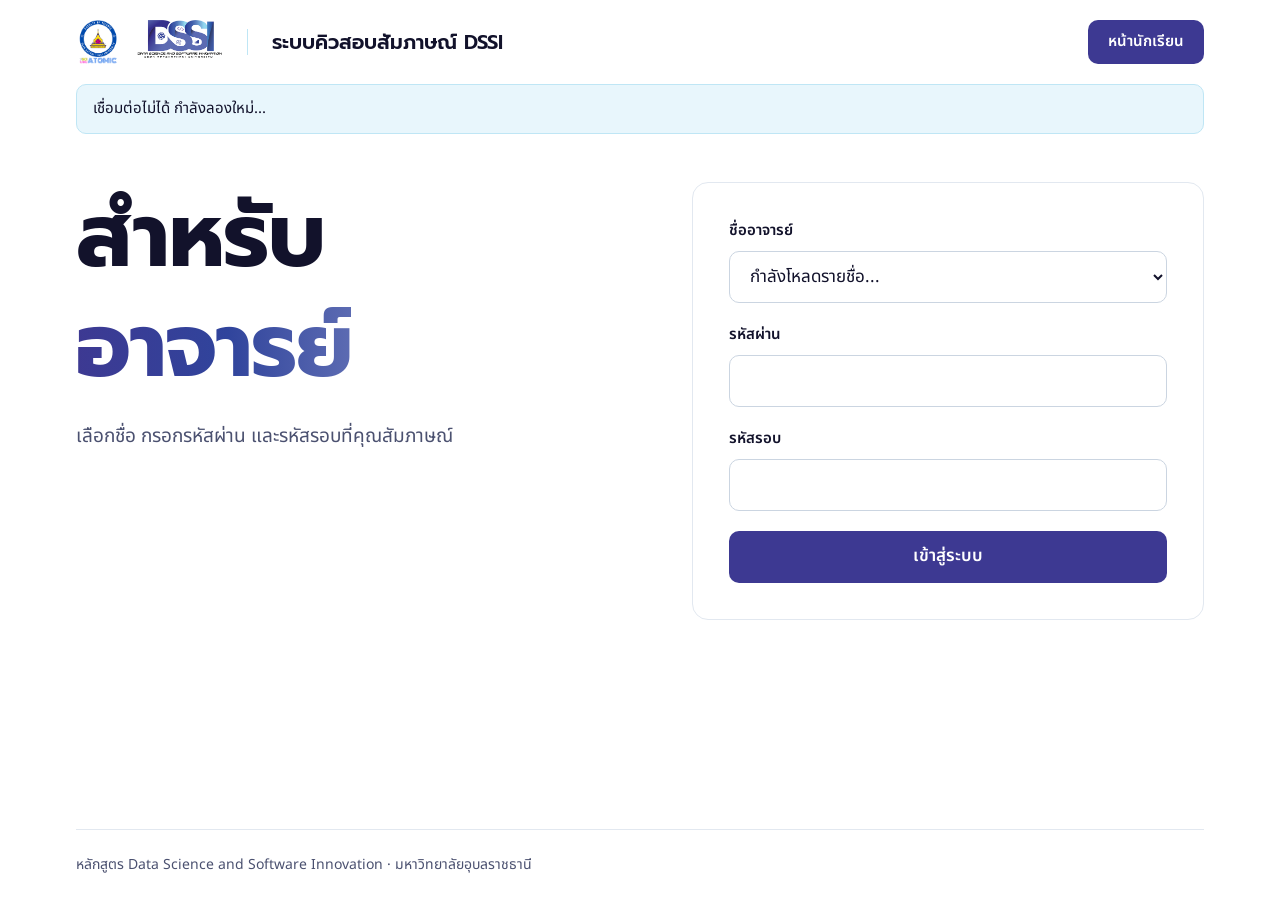
==== commit cc9aa83b: "Shrink header logos to a compact bar Co-Authored-By: Claude Sonnet 5.5 <noreply@anthropic.com>" ====
--- a/teacher.html
+++ b/teacher.html
@@ -16,8 +16,8 @@
 <div class="page" x-data="teacherPage" x-cloak>
   <header class="topbar">
     <div class="brand-logos">
-      <img class="logo-sci" src="assets/sci-ubu-logo.png" alt="คณะวิทยาศาสตร์ มหาวิทยาลัยอุบลราชธานี">
-      <img class="logo-dssi" src="assets/dssi-logo.png" alt="DSSI">
+      <img class="logo-sci" width="44" height="44" src="assets/sci-ubu-logo.png" alt="คณะวิทยาศาสตร์ มหาวิทยาลัยอุบลราชธานี">
+      <img class="logo-dssi" width="88" height="44" src="assets/dssi-logo.png" alt="DSSI">
     </div>
     <p class="brand-title" x-text="S.siteName"></p>
     <a class="btn btn-nav" href="index.html" x-show="view === 'login'" x-text="T.navStudent"></a>
--- a/css/output.css
+++ b/css/output.css
@@ -1 +1 @@
-*,:after,:before{--tw-border-spacing-x:0;--tw-border-spacing-y:0;--tw-translate-x:0;--tw-translate-y:0;--tw-rotate:0;--tw-skew-x:0;--tw-skew-y:0;--tw-scale-x:1;--tw-scale-y:1;--tw-pan-x: ;--tw-pan-y: ;--tw-pinch-zoom: ;--tw-scroll-snap-strictness:proximity;--tw-gradient-from-position: ;--tw-gradient-via-position: ;--tw-gradient-to-position: ;--tw-ordinal: ;--tw-slashed-zero: ;--tw-numeric-figure: ;--tw-numeric-spacing: ;--tw-numeric-fraction: ;--tw-ring-inset: ;--tw-ring-offset-width:0px;--tw-ring-offset-color:#fff;--tw-ring-color:rgba(59,130,246,.5);--tw-ring-offset-shadow:0 0 #0000;--tw-ring-shadow:0 0 #0000;--tw-shadow:0 0 #0000;--tw-shadow-colored:0 0 #0000;--tw-blur: ;--tw-brightness: ;--tw-contrast: ;--tw-grayscale: ;--tw-hue-rotate: ;--tw-invert: ;--tw-saturate: ;--tw-sepia: ;--tw-drop-shadow: ;--tw-backdrop-blur: ;--tw-backdrop-brightness: ;--tw-backdrop-contrast: ;--tw-backdrop-grayscale: ;--tw-backdrop-hue-rotate: ;--tw-backdrop-invert: ;--tw-backdrop-opacity: ;--tw-backdrop-saturate: ;--tw-backdrop-sepia: ;--tw-contain-size: ;--tw-contain-layout: ;--tw-contain-paint: ;--tw-contain-style: }::backdrop{--tw-border-spacing-x:0;--tw-border-spacing-y:0;--tw-translate-x:0;--tw-translate-y:0;--tw-rotate:0;--tw-skew-x:0;--tw-skew-y:0;--tw-scale-x:1;--tw-scale-y:1;--tw-pan-x: ;--tw-pan-y: ;--tw-pinch-zoom: ;--tw-scroll-snap-strictness:proximity;--tw-gradient-from-position: ;--tw-gradient-via-position: ;--tw-gradient-to-position: ;--tw-ordinal: ;--tw-slashed-zero: ;--tw-numeric-figure: ;--tw-numeric-spacing: ;--tw-numeric-fraction: ;--tw-ring-inset: ;--tw-ring-offset-width:0px;--tw-ring-offset-color:#fff;--tw-ring-color:rgba(59,130,246,.5);--tw-ring-offset-shadow:0 0 #0000;--tw-ring-shadow:0 0 #0000;--tw-shadow:0 0 #0000;--tw-shadow-colored:0 0 #0000;--tw-blur: ;--tw-brightness: ;--tw-contrast: ;--tw-grayscale: ;--tw-hue-rotate: ;--tw-invert: ;--tw-saturate: ;--tw-sepia: ;--tw-drop-shadow: ;--tw-backdrop-blur: ;--tw-backdrop-brightness: ;--tw-backdrop-contrast: ;--tw-backdrop-grayscale: ;--tw-backdrop-hue-rotate: ;--tw-backdrop-invert: ;--tw-backdrop-opacity: ;--tw-backdrop-saturate: ;--tw-backdrop-sepia: ;--tw-contain-size: ;--tw-contain-layout: ;--tw-contain-paint: ;--tw-contain-style: }/*! tailwindcss v3.4.17 | MIT License | https://tailwindcss.com*/*,:after,:before{border:0 solid #e5e7eb;box-sizing:border-box}:after,:before{--tw-content:""}:host,html{line-height:1.5;-webkit-text-size-adjust:100%;font-family:ui-sans-serif,system-ui,sans-serif,Apple Color Emoji,Segoe UI Emoji,Segoe UI Symbol,Noto Color Emoji;font-feature-settings:normal;font-variation-settings:normal;-moz-tab-size:4;-o-tab-size:4;tab-size:4;-webkit-tap-highlight-color:transparent}body{line-height:inherit;margin:0}hr{border-top-width:1px;color:inherit;height:0}abbr:where([title]){-webkit-text-decoration:underline dotted;text-decoration:underline dotted}h1,h2,h3,h4,h5,h6{font-size:inherit;font-weight:inherit}a{color:inherit;text-decoration:inherit}b,strong{font-weight:bolder}code,kbd,pre,samp{font-family:ui-monospace,SFMono-Regular,Menlo,Monaco,Consolas,Liberation Mono,Courier New,monospace;font-feature-settings:normal;font-size:1em;font-variation-settings:normal}small{font-size:80%}sub,sup{font-size:75%;line-height:0;position:relative;vertical-align:baseline}sub{bottom:-.25em}sup{top:-.5em}table{border-collapse:collapse;border-color:inherit;text-indent:0}button,input,optgroup,select,textarea{color:inherit;font-family:inherit;font-feature-settings:inherit;font-size:100%;font-variation-settings:inherit;font-weight:inherit;letter-spacing:inherit;line-height:inherit;margin:0;padding:0}button,select{text-transform:none}button,input:where([type=button]),input:where([type=reset]),input:where([type=submit]){-webkit-appearance:button;background-color:transparent;background-image:none}:-moz-focusring{outline:auto}:-moz-ui-invalid{box-shadow:none}progress{vertical-align:baseline}::-webkit-inner-spin-button,::-webkit-outer-spin-button{height:auto}[type=search]{-webkit-appearance:textfield;outline-offset:-2px}::-webkit-search-decoration{-webkit-appearance:none}::-webkit-file-upload-button{-webkit-appearance:button;font:inherit}summary{display:list-item}blockquote,dd,dl,figure,h1,h2,h3,h4,h5,h6,hr,p,pre{margin:0}fieldset{margin:0}fieldset,legend{padding:0}menu,ol,ul{list-style:none;margin:0;padding:0}dialog{padding:0}textarea{resize:vertical}input::-moz-placeholder,textarea::-moz-placeholder{color:#9ca3af;opacity:1}input::placeholder,textarea::placeholder{color:#9ca3af;opacity:1}[role=button],button{cursor:pointer}:disabled{cursor:default}audio,canvas,embed,iframe,img,object,svg,video{display:block;vertical-align:middle}img,video{height:auto;max-width:100%}[hidden]:where(:not([hidden=until-found])){display:none}html{-webkit-text-size-adjust:100%}body{--tw-bg-opacity:1;background-color:rgb(255 255 255/var(--tw-bg-opacity,1));font-family:Noto Sans Thai,Prompt,sans-serif;--tw-text-opacity:1;color:rgb(18 18 43/var(--tw-text-opacity,1));font-size:16px;line-height:1.6}[x-cloak]{display:none!important}:focus-visible{outline:3px solid #5c6bb2;outline-offset:2px}@media (min-width:768px){body{font-size:18px}}.page{display:flex;flex-direction:column;margin-left:auto;margin-right:auto;max-width:1240px;min-height:100vh;padding-left:1.25rem;padding-right:1.25rem;width:100%}@media (min-width:768px){.page{padding-left:3.5rem;padding-right:3.5rem}}.topbar{align-items:center;-moz-column-gap:1rem;column-gap:1rem;display:flex;flex-wrap:wrap;padding-bottom:1.25rem;padding-top:1.25rem;row-gap:.75rem}@media (min-width:768px){.topbar{-moz-column-gap:1.5rem;column-gap:1.5rem;flex-wrap:nowrap;padding-bottom:2rem;padding-top:2rem}}.brand-logos{align-items:center;display:flex;flex-shrink:0;gap:.75rem}@media (min-width:768px){.brand-logos{gap:1rem}}.logo-sci{height:3rem;width:3rem}@media (min-width:768px){.logo-sci{height:72px;width:72px}}.logo-dssi{height:auto;width:96px}@media (min-width:768px){.logo-dssi{width:140px}}.brand-title{font-family:Prompt,Noto Sans Thai,sans-serif;font-weight:600;order:9999;width:100%;--tw-text-opacity:1;color:rgb(18 18 43/var(--tw-text-opacity,1))}@media (min-width:768px){.brand-title{border-left-width:1px;flex:1 1 0%;order:0;width:auto;--tw-border-opacity:1;border-color:rgb(191 230 245/var(--tw-border-opacity,1));padding-left:1.5rem}}.brand-title{font-size:17px;line-height:1.3}@media (min-width:768px){.brand-title{font-size:22px}}.topbar>.btn{margin-left:auto}.main-grid{align-items:flex-start;display:flex;flex:1 1 0%;flex-wrap:wrap;gap:2.5rem;padding-bottom:1.5rem;padding-top:1.5rem}@media (min-width:768px){.main-grid{gap:4rem;padding-bottom:3rem;padding-top:3rem}}.col-left{align-items:flex-start;flex:1 1 420px;flex-direction:column}.col-left,.col-right{display:flex;gap:1.25rem;min-width:0}.col-right{flex:1 1 380px;flex-direction:column;width:100%}.heading-xl{font-family:Prompt,Noto Sans Thai,sans-serif;font-weight:700;--tw-text-opacity:1;color:rgb(18 18 43/var(--tw-text-opacity,1));font-size:42px;letter-spacing:-.5px;line-height:1.3}@media (min-width:768px){.heading-xl{font-size:88px;letter-spacing:-1.5px;line-height:1.25}}.heading-lg{font-family:Prompt,Noto Sans Thai,sans-serif;font-weight:700;--tw-text-opacity:1;color:rgb(18 18 43/var(--tw-text-opacity,1));font-size:38px;line-height:1.3}@media (min-width:768px){.heading-lg{font-size:72px;letter-spacing:-1px;line-height:1.25}}.grad-text{-webkit-background-clip:text;background-clip:text;background-image:linear-gradient(90deg,#3d3992,#30449c 55%,#5c6bb2);-webkit-text-fill-color:transparent;color:transparent}.lead{--tw-text-opacity:1;color:rgb(75 81 112/var(--tw-text-opacity,1));font-size:16px}@media (min-width:768px){.lead{font-size:19px}}.small{color:rgb(75 81 112/var(--tw-text-opacity,1));font-size:15px}.badge,.small{--tw-text-opacity:1}.badge{align-items:center;background:#e8f6fc;border-color:#bfe6f5;border-radius:9999px;border-width:1px;color:rgb(18 18 43/var(--tw-text-opacity,1));display:inline-flex;font-size:15px;font-weight:500;gap:.625rem;min-height:44px;padding-left:1.25rem;padding-right:1.25rem}.dot{border-radius:9999px;display:inline-block;flex-shrink:0;height:.625rem;width:.625rem;--tw-bg-opacity:1;background-color:rgb(61 57 146/var(--tw-bg-opacity,1))}.dot-go{--tw-bg-opacity:1;background-color:rgb(30 158 90/var(--tw-bg-opacity,1))}.dot-rest{--tw-bg-opacity:1;background-color:rgb(75 81 112/var(--tw-bg-opacity,1))}.btn{align-items:center;border-radius:10px;cursor:pointer;display:inline-flex;font-size:17px;font-weight:600;gap:.5rem;justify-content:center;min-height:52px;padding-left:1.5rem;padding-right:1.5rem;text-decoration:none;transition-duration:.15s;transition-property:color,background-color,border-color,text-decoration-color,fill,stroke;transition-timing-function:cubic-bezier(.4,0,.2,1)}.btn[aria-disabled=true],.btn[disabled]{cursor:not-allowed;opacity:.5}.btn-primary{width:100%;--tw-bg-opacity:1;background-color:rgb(61 57 146/var(--tw-bg-opacity,1));--tw-text-opacity:1;color:rgb(255 255 255/var(--tw-text-opacity,1))}.btn-primary:hover{--tw-bg-opacity:1;background-color:rgb(48 68 156/var(--tw-bg-opacity,1))}.btn-secondary{border-width:1.5px;width:100%;--tw-border-opacity:1;border-color:rgb(61 57 146/var(--tw-border-opacity,1));--tw-bg-opacity:1;background-color:rgb(255 255 255/var(--tw-bg-opacity,1));--tw-text-opacity:1;color:rgb(61 57 146/var(--tw-text-opacity,1))}.btn-secondary:hover{--tw-bg-opacity:1;background-color:rgb(232 246 252/var(--tw-bg-opacity,1))}@media (min-width:768px){.btn-primary,.btn-secondary{min-width:280px;width:auto}}.btn-nav{min-height:44px;--tw-bg-opacity:1;background-color:rgb(61 57 146/var(--tw-bg-opacity,1));padding-left:1.25rem;padding-right:1.25rem;--tw-text-opacity:1;color:rgb(255 255 255/var(--tw-text-opacity,1))}.btn-nav:hover{--tw-bg-opacity:1;background-color:rgb(48 68 156/var(--tw-bg-opacity,1))}.btn-nav{font-size:15px;min-width:0;width:auto}.card{border-radius:1rem;border-width:1px;width:100%;--tw-border-opacity:1;border-color:rgb(226 232 240/var(--tw-border-opacity,1));--tw-bg-opacity:1;background-color:rgb(255 255 255/var(--tw-bg-opacity,1));padding:1.5rem}@media (min-width:768px){.card{max-width:520px;padding:2.25rem}}.card-soft{background:#e8f6fc;border-color:#bfe6f5;border-radius:1rem;border-width:1px;padding:1.5rem}.label{display:block;font-size:15px;font-weight:600;margin-bottom:.5rem;--tw-text-opacity:1}.field,.label{color:rgb(18 18 43/var(--tw-text-opacity,1))}.field{border-radius:10px;border-width:1.5px;min-height:52px;width:100%;--tw-border-opacity:1;background-color:rgb(255 255 255/var(--tw-bg-opacity,1));border-color:rgb(203 213 225/var(--tw-border-opacity,1));font-size:17px;padding-left:1rem;padding-right:1rem}.field,.field:disabled{--tw-bg-opacity:1;--tw-text-opacity:1}.field:disabled{background-color:rgb(241 245 249/var(--tw-bg-opacity,1));color:rgb(75 81 112/var(--tw-text-opacity,1))}.alert{background:#fef3f2;border-color:#fda29b;border-radius:10px;border-width:1px;color:rgb(180 35 24/var(--tw-text-opacity,1))}.alert,.alert-info{font-size:15px;padding:.75rem 1rem;--tw-text-opacity:1}.alert-info{background:#e8f6fc;border-color:#bfe6f5;border-radius:10px;border-width:1px;color:rgb(18 18 43/var(--tw-text-opacity,1))}.stat{border-radius:.75rem;border-width:1px;--tw-border-opacity:1;border-color:rgb(226 232 240/var(--tw-border-opacity,1));padding:1rem}.stat-num{font-family:Prompt,Noto Sans Thai,sans-serif;font-size:2.25rem;font-weight:700;line-height:2.5rem;--tw-text-opacity:1;color:rgb(61 57 146/var(--tw-text-opacity,1));line-height:1.2}.q-dot{background-color:rgb(92 107 178/var(--tw-bg-opacity,1));display:inline-block;height:.875rem;width:.875rem}.q-dot,.q-you{border-radius:9999px;--tw-bg-opacity:1}.q-you{align-items:center;background-color:rgb(61 57 146/var(--tw-bg-opacity,1));display:inline-flex;font-family:Prompt,Noto Sans Thai,sans-serif;font-size:15px;font-weight:600;height:3.5rem;justify-content:center;width:3.5rem;--tw-text-opacity:1;color:rgb(255 255 255/var(--tw-text-opacity,1))}.q-back{border-radius:9999px;border-width:2px;display:inline-block;height:.875rem;width:.875rem;--tw-border-opacity:1;border-color:rgb(203 213 225/var(--tw-border-opacity,1));--tw-bg-opacity:1;background-color:rgb(255 255 255/var(--tw-bg-opacity,1))}.footer{border-top-width:1px;margin-top:auto;--tw-border-opacity:1;border-color:rgb(226 232 240/var(--tw-border-opacity,1));font-size:14px;padding-bottom:1.5rem;padding-top:1.5rem;--tw-text-opacity:1;color:rgb(75 81 112/var(--tw-text-opacity,1))}.stack-bottom{bottom:0;margin-left:-1.25rem;margin-right:-1.25rem;position:sticky;--tw-bg-opacity:1;background-color:rgb(255 255 255/var(--tw-bg-opacity,1));padding:1rem 1.25rem}@media (min-width:768px){.stack-bottom{background-color:transparent;margin:0;padding:0;position:static}}@media (prefers-reduced-motion:reduce){*,:after,:before{animation:none!important;scroll-behavior:auto!important;transition:none!important}}.mt-2{margin-top:.5rem}.flex{display:flex}.grid{display:grid}.hidden{display:none}.grid-cols-2{grid-template-columns:repeat(2,minmax(0,1fr))}.flex-col{flex-direction:column}.flex-wrap{flex-wrap:wrap}.items-center{align-items:center}.gap-2{gap:.5rem}.gap-3{gap:.75rem}.gap-4{gap:1rem}.break-words{overflow-wrap:break-word}.font-heading{font-family:Prompt,Noto Sans Thai,sans-serif}.text-2xl{font-size:1.5rem;line-height:2rem}.font-bold{font-weight:700}@font-face{font-display:swap;font-family:Prompt;font-weight:600;src:url(../fonts/prompt-thai-600-normal.woff2) format("woff2");unicode-range:u+0e01-0e5b,u+200c-200d,u+25cc}@font-face{font-display:swap;font-family:Prompt;font-weight:600;src:url(../fonts/prompt-latin-600-normal.woff2) format("woff2");unicode-range:u+00??,u+0131,u+0152-0153,u+02bb-02bc,u+02c6,u+02da,u+02dc,u+2000-206f,u+20ac,u+2122,u+2191,u+2193,u+2212,u+2215,u+feff,u+fffd}@font-face{font-display:swap;font-family:Prompt;font-weight:700;src:url(../fonts/prompt-thai-700-normal.woff2) format("woff2");unicode-range:u+0e01-0e5b,u+200c-200d,u+25cc}@font-face{font-display:swap;font-family:Prompt;font-weight:700;src:url(../fonts/prompt-latin-700-normal.woff2) format("woff2");unicode-range:u+00??,u+0131,u+0152-0153,u+02bb-02bc,u+02c6,u+02da,u+02dc,u+2000-206f,u+20ac,u+2122,u+2191,u+2193,u+2212,u+2215,u+feff,u+fffd}@font-face{font-display:swap;font-family:Noto Sans Thai;font-weight:400;src:url(../fonts/noto-sans-thai-thai-400-normal.woff2) format("woff2");unicode-range:u+0e01-0e5b,u+200c-200d,u+25cc}@font-face{font-display:swap;font-family:Noto Sans Thai;font-weight:400;src:url(../fonts/noto-sans-thai-latin-400-normal.woff2) format("woff2");unicode-range:u+00??,u+0131,u+0152-0153,u+02bb-02bc,u+02c6,u+02da,u+02dc,u+2000-206f,u+20ac,u+2122,u+2191,u+2193,u+2212,u+2215,u+feff,u+fffd}@font-face{font-display:swap;font-family:Noto Sans Thai;font-weight:500;src:url(../fonts/noto-sans-thai-thai-500-normal.woff2) format("woff2");unicode-range:u+0e01-0e5b,u+200c-200d,u+25cc}@font-face{font-display:swap;font-family:Noto Sans Thai;font-weight:500;src:url(../fonts/noto-sans-thai-latin-500-normal.woff2) format("woff2");unicode-range:u+00??,u+0131,u+0152-0153,u+02bb-02bc,u+02c6,u+02da,u+02dc,u+2000-206f,u+20ac,u+2122,u+2191,u+2193,u+2212,u+2215,u+feff,u+fffd}@font-face{font-display:swap;font-family:Noto Sans Thai;font-weight:600;src:url(../fonts/noto-sans-thai-thai-600-normal.woff2) format("woff2");unicode-range:u+0e01-0e5b,u+200c-200d,u+25cc}@font-face{font-display:swap;font-family:Noto Sans Thai;font-weight:600;src:url(../fonts/noto-sans-thai-latin-600-normal.woff2) format("woff2");unicode-range:u+00??,u+0131,u+0152-0153,u+02bb-02bc,u+02c6,u+02da,u+02dc,u+2000-206f,u+20ac,u+2122,u+2191,u+2193,u+2212,u+2215,u+feff,u+fffd}+*,:after,:before{--tw-border-spacing-x:0;--tw-border-spacing-y:0;--tw-translate-x:0;--tw-translate-y:0;--tw-rotate:0;--tw-skew-x:0;--tw-skew-y:0;--tw-scale-x:1;--tw-scale-y:1;--tw-pan-x: ;--tw-pan-y: ;--tw-pinch-zoom: ;--tw-scroll-snap-strictness:proximity;--tw-gradient-from-position: ;--tw-gradient-via-position: ;--tw-gradient-to-position: ;--tw-ordinal: ;--tw-slashed-zero: ;--tw-numeric-figure: ;--tw-numeric-spacing: ;--tw-numeric-fraction: ;--tw-ring-inset: ;--tw-ring-offset-width:0px;--tw-ring-offset-color:#fff;--tw-ring-color:rgba(59,130,246,.5);--tw-ring-offset-shadow:0 0 #0000;--tw-ring-shadow:0 0 #0000;--tw-shadow:0 0 #0000;--tw-shadow-colored:0 0 #0000;--tw-blur: ;--tw-brightness: ;--tw-contrast: ;--tw-grayscale: ;--tw-hue-rotate: ;--tw-invert: ;--tw-saturate: ;--tw-sepia: ;--tw-drop-shadow: ;--tw-backdrop-blur: ;--tw-backdrop-brightness: ;--tw-backdrop-contrast: ;--tw-backdrop-grayscale: ;--tw-backdrop-hue-rotate: ;--tw-backdrop-invert: ;--tw-backdrop-opacity: ;--tw-backdrop-saturate: ;--tw-backdrop-sepia: ;--tw-contain-size: ;--tw-contain-layout: ;--tw-contain-paint: ;--tw-contain-style: }::backdrop{--tw-border-spacing-x:0;--tw-border-spacing-y:0;--tw-translate-x:0;--tw-translate-y:0;--tw-rotate:0;--tw-skew-x:0;--tw-skew-y:0;--tw-scale-x:1;--tw-scale-y:1;--tw-pan-x: ;--tw-pan-y: ;--tw-pinch-zoom: ;--tw-scroll-snap-strictness:proximity;--tw-gradient-from-position: ;--tw-gradient-via-position: ;--tw-gradient-to-position: ;--tw-ordinal: ;--tw-slashed-zero: ;--tw-numeric-figure: ;--tw-numeric-spacing: ;--tw-numeric-fraction: ;--tw-ring-inset: ;--tw-ring-offset-width:0px;--tw-ring-offset-color:#fff;--tw-ring-color:rgba(59,130,246,.5);--tw-ring-offset-shadow:0 0 #0000;--tw-ring-shadow:0 0 #0000;--tw-shadow:0 0 #0000;--tw-shadow-colored:0 0 #0000;--tw-blur: ;--tw-brightness: ;--tw-contrast: ;--tw-grayscale: ;--tw-hue-rotate: ;--tw-invert: ;--tw-saturate: ;--tw-sepia: ;--tw-drop-shadow: ;--tw-backdrop-blur: ;--tw-backdrop-brightness: ;--tw-backdrop-contrast: ;--tw-backdrop-grayscale: ;--tw-backdrop-hue-rotate: ;--tw-backdrop-invert: ;--tw-backdrop-opacity: ;--tw-backdrop-saturate: ;--tw-backdrop-sepia: ;--tw-contain-size: ;--tw-contain-layout: ;--tw-contain-paint: ;--tw-contain-style: }/*! tailwindcss v3.4.17 | MIT License | https://tailwindcss.com*/*,:after,:before{border:0 solid #e5e7eb;box-sizing:border-box}:after,:before{--tw-content:""}:host,html{line-height:1.5;-webkit-text-size-adjust:100%;font-family:ui-sans-serif,system-ui,sans-serif,Apple Color Emoji,Segoe UI Emoji,Segoe UI Symbol,Noto Color Emoji;font-feature-settings:normal;font-variation-settings:normal;-moz-tab-size:4;-o-tab-size:4;tab-size:4;-webkit-tap-highlight-color:transparent}body{line-height:inherit;margin:0}hr{border-top-width:1px;color:inherit;height:0}abbr:where([title]){-webkit-text-decoration:underline dotted;text-decoration:underline dotted}h1,h2,h3,h4,h5,h6{font-size:inherit;font-weight:inherit}a{color:inherit;text-decoration:inherit}b,strong{font-weight:bolder}code,kbd,pre,samp{font-family:ui-monospace,SFMono-Regular,Menlo,Monaco,Consolas,Liberation Mono,Courier New,monospace;font-feature-settings:normal;font-size:1em;font-variation-settings:normal}small{font-size:80%}sub,sup{font-size:75%;line-height:0;position:relative;vertical-align:baseline}sub{bottom:-.25em}sup{top:-.5em}table{border-collapse:collapse;border-color:inherit;text-indent:0}button,input,optgroup,select,textarea{color:inherit;font-family:inherit;font-feature-settings:inherit;font-size:100%;font-variation-settings:inherit;font-weight:inherit;letter-spacing:inherit;line-height:inherit;margin:0;padding:0}button,select{text-transform:none}button,input:where([type=button]),input:where([type=reset]),input:where([type=submit]){-webkit-appearance:button;background-color:transparent;background-image:none}:-moz-focusring{outline:auto}:-moz-ui-invalid{box-shadow:none}progress{vertical-align:baseline}::-webkit-inner-spin-button,::-webkit-outer-spin-button{height:auto}[type=search]{-webkit-appearance:textfield;outline-offset:-2px}::-webkit-search-decoration{-webkit-appearance:none}::-webkit-file-upload-button{-webkit-appearance:button;font:inherit}summary{display:list-item}blockquote,dd,dl,figure,h1,h2,h3,h4,h5,h6,hr,p,pre{margin:0}fieldset{margin:0}fieldset,legend{padding:0}menu,ol,ul{list-style:none;margin:0;padding:0}dialog{padding:0}textarea{resize:vertical}input::-moz-placeholder,textarea::-moz-placeholder{color:#9ca3af;opacity:1}input::placeholder,textarea::placeholder{color:#9ca3af;opacity:1}[role=button],button{cursor:pointer}:disabled{cursor:default}audio,canvas,embed,iframe,img,object,svg,video{display:block;vertical-align:middle}img,video{height:auto;max-width:100%}[hidden]:where(:not([hidden=until-found])){display:none}html{-webkit-text-size-adjust:100%}body{--tw-bg-opacity:1;background-color:rgb(255 255 255/var(--tw-bg-opacity,1));font-family:Noto Sans Thai,Prompt,sans-serif;--tw-text-opacity:1;color:rgb(18 18 43/var(--tw-text-opacity,1));font-size:16px;line-height:1.6}[x-cloak]{display:none!important}:focus-visible{outline:3px solid #5c6bb2;outline-offset:2px}@media (min-width:768px){body{font-size:18px}}.page{display:flex;flex-direction:column;margin-left:auto;margin-right:auto;max-width:1240px;min-height:100vh;padding-left:1.25rem;padding-right:1.25rem;width:100%}@media (min-width:768px){.page{padding-left:3.5rem;padding-right:3.5rem}}.topbar{align-items:center;-moz-column-gap:1rem;column-gap:1rem;display:flex;flex-wrap:wrap;padding-bottom:1rem;padding-top:1rem;row-gap:.75rem}@media (min-width:768px){.topbar{-moz-column-gap:1.5rem;column-gap:1.5rem;flex-wrap:nowrap;padding-bottom:1.25rem;padding-top:1.25rem}}.brand-logos{align-items:center;display:flex;flex-shrink:0;gap:.75rem}@media (min-width:768px){.brand-logos{gap:1rem}}.logo-sci{height:2.25rem;width:2.25rem}@media (min-width:768px){.logo-sci{height:2.75rem;width:2.75rem}}.logo-dssi{height:2.25rem;width:auto}@media (min-width:768px){.logo-dssi{height:2.75rem}}.brand-title{font-family:Prompt,Noto Sans Thai,sans-serif;font-weight:600;order:9999;width:100%;--tw-text-opacity:1;color:rgb(18 18 43/var(--tw-text-opacity,1))}@media (min-width:768px){.brand-title{border-left-width:1px;flex:1 1 0%;order:0;width:auto;--tw-border-opacity:1;border-color:rgb(191 230 245/var(--tw-border-opacity,1));padding-left:1.5rem}}.brand-title{font-size:16px;line-height:1.3}@media (min-width:768px){.brand-title{font-size:20px}}.topbar>.btn{margin-left:auto}.main-grid{align-items:flex-start;display:flex;flex:1 1 0%;flex-wrap:wrap;gap:2.5rem;padding-bottom:1.5rem;padding-top:1.5rem}@media (min-width:768px){.main-grid{gap:4rem;padding-bottom:3rem;padding-top:3rem}}.col-left{align-items:flex-start;flex:1 1 420px;flex-direction:column}.col-left,.col-right{display:flex;gap:1.25rem;min-width:0}.col-right{flex:1 1 380px;flex-direction:column;width:100%}.heading-xl{font-family:Prompt,Noto Sans Thai,sans-serif;font-weight:700;--tw-text-opacity:1;color:rgb(18 18 43/var(--tw-text-opacity,1));font-size:42px;letter-spacing:-.5px;line-height:1.3}@media (min-width:768px){.heading-xl{font-size:88px;letter-spacing:-1.5px;line-height:1.25}}.heading-lg{font-family:Prompt,Noto Sans Thai,sans-serif;font-weight:700;--tw-text-opacity:1;color:rgb(18 18 43/var(--tw-text-opacity,1));font-size:38px;line-height:1.3}@media (min-width:768px){.heading-lg{font-size:72px;letter-spacing:-1px;line-height:1.25}}.grad-text{-webkit-background-clip:text;background-clip:text;background-image:linear-gradient(90deg,#3d3992,#30449c 55%,#5c6bb2);-webkit-text-fill-color:transparent;color:transparent}.lead{--tw-text-opacity:1;color:rgb(75 81 112/var(--tw-text-opacity,1));font-size:16px}@media (min-width:768px){.lead{font-size:19px}}.small{color:rgb(75 81 112/var(--tw-text-opacity,1));font-size:15px}.badge,.small{--tw-text-opacity:1}.badge{align-items:center;background:#e8f6fc;border-color:#bfe6f5;border-radius:9999px;border-width:1px;color:rgb(18 18 43/var(--tw-text-opacity,1));display:inline-flex;font-size:15px;font-weight:500;gap:.625rem;min-height:44px;padding-left:1.25rem;padding-right:1.25rem}.dot{border-radius:9999px;display:inline-block;flex-shrink:0;height:.625rem;width:.625rem;--tw-bg-opacity:1;background-color:rgb(61 57 146/var(--tw-bg-opacity,1))}.dot-go{--tw-bg-opacity:1;background-color:rgb(30 158 90/var(--tw-bg-opacity,1))}.dot-rest{--tw-bg-opacity:1;background-color:rgb(75 81 112/var(--tw-bg-opacity,1))}.btn{align-items:center;border-radius:10px;cursor:pointer;display:inline-flex;font-size:17px;font-weight:600;gap:.5rem;justify-content:center;min-height:52px;padding-left:1.5rem;padding-right:1.5rem;text-decoration:none;transition-duration:.15s;transition-property:color,background-color,border-color,text-decoration-color,fill,stroke;transition-timing-function:cubic-bezier(.4,0,.2,1)}.btn[aria-disabled=true],.btn[disabled]{cursor:not-allowed;opacity:.5}.btn-primary{width:100%;--tw-bg-opacity:1;background-color:rgb(61 57 146/var(--tw-bg-opacity,1));--tw-text-opacity:1;color:rgb(255 255 255/var(--tw-text-opacity,1))}.btn-primary:hover{--tw-bg-opacity:1;background-color:rgb(48 68 156/var(--tw-bg-opacity,1))}.btn-secondary{border-width:1.5px;width:100%;--tw-border-opacity:1;border-color:rgb(61 57 146/var(--tw-border-opacity,1));--tw-bg-opacity:1;background-color:rgb(255 255 255/var(--tw-bg-opacity,1));--tw-text-opacity:1;color:rgb(61 57 146/var(--tw-text-opacity,1))}.btn-secondary:hover{--tw-bg-opacity:1;background-color:rgb(232 246 252/var(--tw-bg-opacity,1))}@media (min-width:768px){.btn-primary,.btn-secondary{min-width:280px;width:auto}}.btn-nav{min-height:44px;--tw-bg-opacity:1;background-color:rgb(61 57 146/var(--tw-bg-opacity,1));padding-left:1.25rem;padding-right:1.25rem;--tw-text-opacity:1;color:rgb(255 255 255/var(--tw-text-opacity,1))}.btn-nav:hover{--tw-bg-opacity:1;background-color:rgb(48 68 156/var(--tw-bg-opacity,1))}.btn-nav{font-size:15px;min-width:0;width:auto}.card{border-radius:1rem;border-width:1px;width:100%;--tw-border-opacity:1;border-color:rgb(226 232 240/var(--tw-border-opacity,1));--tw-bg-opacity:1;background-color:rgb(255 255 255/var(--tw-bg-opacity,1));padding:1.5rem}@media (min-width:768px){.card{max-width:520px;padding:2.25rem}}.card-soft{background:#e8f6fc;border-color:#bfe6f5;border-radius:1rem;border-width:1px;padding:1.5rem}.label{display:block;font-size:15px;font-weight:600;margin-bottom:.5rem;--tw-text-opacity:1}.field,.label{color:rgb(18 18 43/var(--tw-text-opacity,1))}.field{border-radius:10px;border-width:1.5px;min-height:52px;width:100%;--tw-border-opacity:1;background-color:rgb(255 255 255/var(--tw-bg-opacity,1));border-color:rgb(203 213 225/var(--tw-border-opacity,1));font-size:17px;padding-left:1rem;padding-right:1rem}.field,.field:disabled{--tw-bg-opacity:1;--tw-text-opacity:1}.field:disabled{background-color:rgb(241 245 249/var(--tw-bg-opacity,1));color:rgb(75 81 112/var(--tw-text-opacity,1))}.alert{background:#fef3f2;border-color:#fda29b;border-radius:10px;border-width:1px;color:rgb(180 35 24/var(--tw-text-opacity,1))}.alert,.alert-info{font-size:15px;padding:.75rem 1rem;--tw-text-opacity:1}.alert-info{background:#e8f6fc;border-color:#bfe6f5;border-radius:10px;border-width:1px;color:rgb(18 18 43/var(--tw-text-opacity,1))}.stat{border-radius:.75rem;border-width:1px;--tw-border-opacity:1;border-color:rgb(226 232 240/var(--tw-border-opacity,1));padding:1rem}.stat-num{font-family:Prompt,Noto Sans Thai,sans-serif;font-size:2.25rem;font-weight:700;line-height:2.5rem;--tw-text-opacity:1;color:rgb(61 57 146/var(--tw-text-opacity,1));line-height:1.2}.q-dot{background-color:rgb(92 107 178/var(--tw-bg-opacity,1));display:inline-block;height:.875rem;width:.875rem}.q-dot,.q-you{border-radius:9999px;--tw-bg-opacity:1}.q-you{align-items:center;background-color:rgb(61 57 146/var(--tw-bg-opacity,1));display:inline-flex;font-family:Prompt,Noto Sans Thai,sans-serif;font-size:15px;font-weight:600;height:3.5rem;justify-content:center;width:3.5rem;--tw-text-opacity:1;color:rgb(255 255 255/var(--tw-text-opacity,1))}.q-back{border-radius:9999px;border-width:2px;display:inline-block;height:.875rem;width:.875rem;--tw-border-opacity:1;border-color:rgb(203 213 225/var(--tw-border-opacity,1));--tw-bg-opacity:1;background-color:rgb(255 255 255/var(--tw-bg-opacity,1))}.footer{border-top-width:1px;margin-top:auto;--tw-border-opacity:1;border-color:rgb(226 232 240/var(--tw-border-opacity,1));font-size:14px;padding-bottom:1.5rem;padding-top:1.5rem;--tw-text-opacity:1;color:rgb(75 81 112/var(--tw-text-opacity,1))}.stack-bottom{bottom:0;margin-left:-1.25rem;margin-right:-1.25rem;position:sticky;--tw-bg-opacity:1;background-color:rgb(255 255 255/var(--tw-bg-opacity,1));padding:1rem 1.25rem}@media (min-width:768px){.stack-bottom{background-color:transparent;margin:0;padding:0;position:static}}@media (prefers-reduced-motion:reduce){*,:after,:before{animation:none!important;scroll-behavior:auto!important;transition:none!important}}.mt-2{margin-top:.5rem}.flex{display:flex}.grid{display:grid}.hidden{display:none}.grid-cols-2{grid-template-columns:repeat(2,minmax(0,1fr))}.flex-col{flex-direction:column}.flex-wrap{flex-wrap:wrap}.items-center{align-items:center}.gap-2{gap:.5rem}.gap-3{gap:.75rem}.gap-4{gap:1rem}.break-words{overflow-wrap:break-word}.font-heading{font-family:Prompt,Noto Sans Thai,sans-serif}.text-2xl{font-size:1.5rem;line-height:2rem}.font-bold{font-weight:700}@font-face{font-display:swap;font-family:Prompt;font-weight:600;src:url(../fonts/prompt-thai-600-normal.woff2) format("woff2");unicode-range:u+0e01-0e5b,u+200c-200d,u+25cc}@font-face{font-display:swap;font-family:Prompt;font-weight:600;src:url(../fonts/prompt-latin-600-normal.woff2) format("woff2");unicode-range:u+00??,u+0131,u+0152-0153,u+02bb-02bc,u+02c6,u+02da,u+02dc,u+2000-206f,u+20ac,u+2122,u+2191,u+2193,u+2212,u+2215,u+feff,u+fffd}@font-face{font-display:swap;font-family:Prompt;font-weight:700;src:url(../fonts/prompt-thai-700-normal.woff2) format("woff2");unicode-range:u+0e01-0e5b,u+200c-200d,u+25cc}@font-face{font-display:swap;font-family:Prompt;font-weight:700;src:url(../fonts/prompt-latin-700-normal.woff2) format("woff2");unicode-range:u+00??,u+0131,u+0152-0153,u+02bb-02bc,u+02c6,u+02da,u+02dc,u+2000-206f,u+20ac,u+2122,u+2191,u+2193,u+2212,u+2215,u+feff,u+fffd}@font-face{font-display:swap;font-family:Noto Sans Thai;font-weight:400;src:url(../fonts/noto-sans-thai-thai-400-normal.woff2) format("woff2");unicode-range:u+0e01-0e5b,u+200c-200d,u+25cc}@font-face{font-display:swap;font-family:Noto Sans Thai;font-weight:400;src:url(../fonts/noto-sans-thai-latin-400-normal.woff2) format("woff2");unicode-range:u+00??,u+0131,u+0152-0153,u+02bb-02bc,u+02c6,u+02da,u+02dc,u+2000-206f,u+20ac,u+2122,u+2191,u+2193,u+2212,u+2215,u+feff,u+fffd}@font-face{font-display:swap;font-family:Noto Sans Thai;font-weight:500;src:url(../fonts/noto-sans-thai-thai-500-normal.woff2) format("woff2");unicode-range:u+0e01-0e5b,u+200c-200d,u+25cc}@font-face{font-display:swap;font-family:Noto Sans Thai;font-weight:500;src:url(../fonts/noto-sans-thai-latin-500-normal.woff2) format("woff2");unicode-range:u+00??,u+0131,u+0152-0153,u+02bb-02bc,u+02c6,u+02da,u+02dc,u+2000-206f,u+20ac,u+2122,u+2191,u+2193,u+2212,u+2215,u+feff,u+fffd}@font-face{font-display:swap;font-family:Noto Sans Thai;font-weight:600;src:url(../fonts/noto-sans-thai-thai-600-normal.woff2) format("woff2");unicode-range:u+0e01-0e5b,u+200c-200d,u+25cc}@font-face{font-display:swap;font-family:Noto Sans Thai;font-weight:600;src:url(../fonts/noto-sans-thai-latin-600-normal.woff2) format("woff2");unicode-range:u+00??,u+0131,u+0152-0153,u+02bb-02bc,u+02c6,u+02da,u+02dc,u+2000-206f,u+20ac,u+2122,u+2191,u+2193,u+2212,u+2215,u+feff,u+fffd}
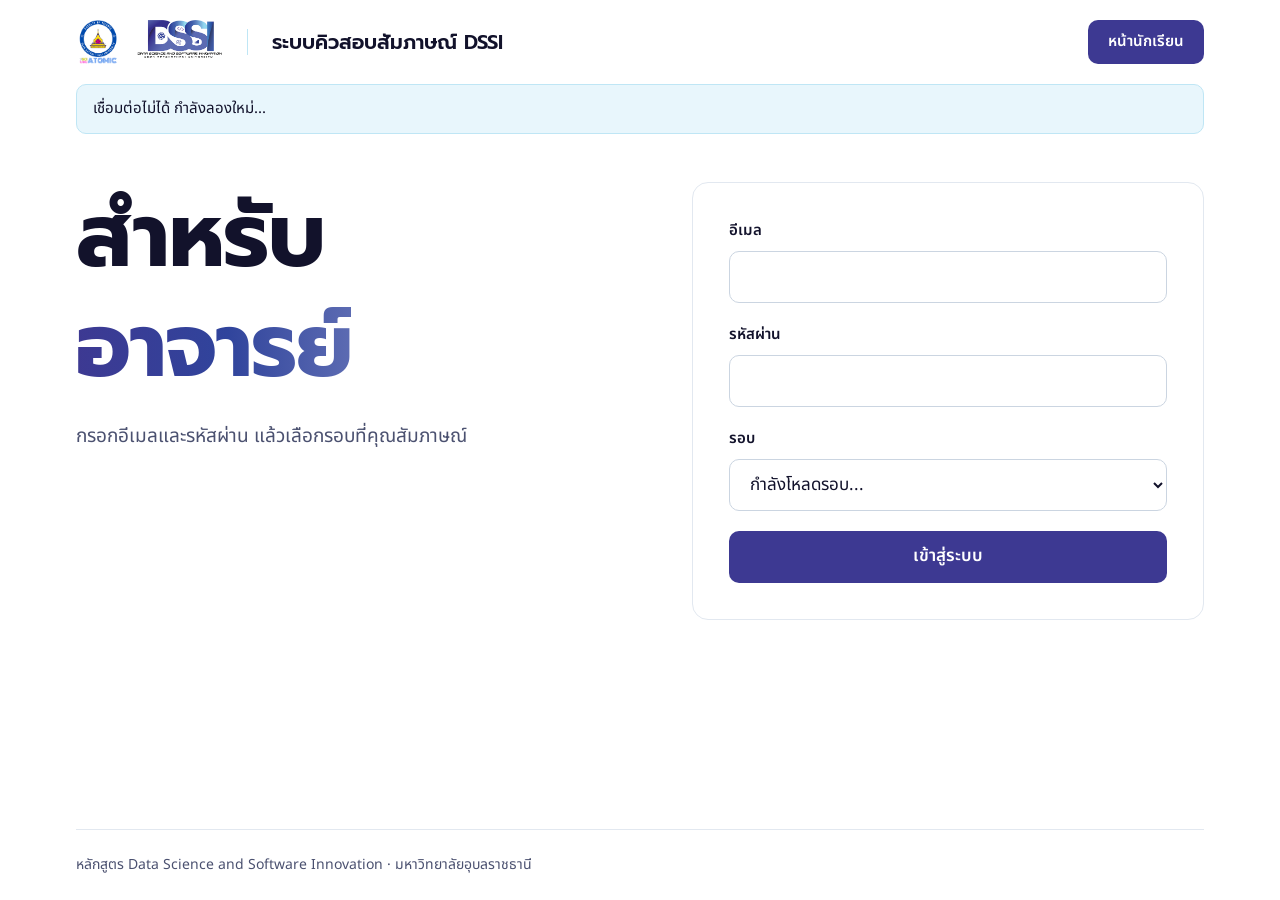
==== commit 6a8cb268: "Teacher page v2: email + password + round login, skip with confirmation, offline state, polling whil" ====
--- a/teacher.html
+++ b/teacher.html
@@ -4,6 +4,7 @@
   <meta charset="utf-8">
   <meta name="viewport" content="width=device-width, initial-scale=1">
   <meta name="robots" content="noindex">
+  <meta name="color-scheme" content="light only">
   <title>สำหรับอาจารย์ · คิวสอบสัมภาษณ์ DSSI</title>
   <link rel="stylesheet" href="css/output.css">
   <script src="js/config.js" defer></script>
@@ -25,6 +26,7 @@
   </header>
 
   <div class="alert-info" role="status" x-show="offline" x-text="S.err.network"></div>
+  <div class="alert-info" role="status" x-show="pollProblem && !offline" x-text="T.pollProblem"></div>
 
   <!-- 3. เข้าสู่ระบบ -->
   <main class="main-grid" x-show="view === 'login'">
@@ -35,13 +37,8 @@
 
     <form class="col-right card" @submit.prevent="login()" novalidate>
       <div>
-        <label class="label" for="t-name" x-text="T.name"></label>
-        <select id="t-name" class="field" x-model="form.name" autocomplete="off">
-          <option value="" x-text="teachersLoaded ? T.namePlaceholder : T.loadingTeachers"></option>
-          <template x-for="n in teachers" :key="n">
-            <option :value="n" x-text="n"></option>
-          </template>
-        </select>
+        <label class="label" for="t-email" x-text="T.email"></label>
+        <input id="t-email" class="field" type="email" inputmode="email" autocomplete="username" autocapitalize="none" spellcheck="false" x-model="form.email">
       </div>
       <div>
         <label class="label" for="t-pass" x-text="T.password"></label>
@@ -49,14 +46,20 @@
       </div>
       <div>
         <label class="label" for="t-round" x-text="T.round"></label>
-        <input id="t-round" class="field" type="text" x-model="form.round" autocomplete="off" autocapitalize="characters">
+        <select id="t-round" class="field" x-model="form.round" autocomplete="off">
+          <option value="" x-text="roundsLoaded ? T.roundPlaceholder : T.loadingRounds"></option>
+          <template x-for="r in rounds" :key="r.code">
+            <option :value="r.code" x-text="r.name"></option>
+          </template>
+        </select>
+        <p class="small mt-1" x-show="roundsLoaded && rounds.length === 0" x-text="T.noRounds"></p>
       </div>
       <p class="alert" role="alert" x-show="error" x-text="error"></p>
       <button type="submit" class="btn btn-primary" :disabled="busy" x-text="T.login"></button>
     </form>
   </main>
 
-  <!-- 4. หลังเข้าสู่ระบบ (กำลังสัมภาษณ์ / ว่าง / พัก / ครบรอบ) -->
+  <!-- 4. หลังเข้าสู่ระบบ (กำลังสัมภาษณ์ / ว่าง / พัก / ออฟไลน์ / ครบรอบ) -->
   <main class="main-grid" x-show="view === 'main' && state">
     <template x-if="state">
       <section class="col-left">
@@ -81,8 +84,9 @@
             <div class="small" x-text="T.statWaiting"></div>
           </div>
           <div class="stat">
-            <div class="stat-num" x-text="state.done"></div>
+            <div class="stat-num" x-text="state.doneCount"></div>
             <div class="small" x-text="T.statDone"></div>
+            <div class="small" x-show="mineText" x-text="mineText"></div>
           </div>
         </div>
         <p class="alert" role="alert" x-show="error" x-text="error"></p>
@@ -91,7 +95,13 @@
           <a class="btn btn-secondary" x-show="isBusy" :href="meetHref" :aria-disabled="!meetOk"
              target="_blank" rel="noopener noreferrer" x-text="T.openMeet"></a>
           <button type="button" class="btn btn-primary" x-show="isBusy" @click="act('finish')" :disabled="busy" x-text="T.finish"></button>
-          <button type="button" class="btn btn-primary" x-show="isRest" @click="act('free')" :disabled="busy" x-text="T.free"></button>
+          <button type="button" class="btn btn-secondary" x-show="isBusy && !confirmSkip" @click="confirmSkip = true" :disabled="busy" x-text="T.skip"></button>
+          <div class="flex flex-col gap-3" x-show="isBusy && confirmSkip">
+            <p class="alert" role="alert" x-text="T.skipWarn"></p>
+            <button type="button" class="btn btn-primary" @click="act('skip')" :disabled="busy" x-text="T.skipConfirm"></button>
+            <button type="button" class="btn btn-secondary" @click="confirmSkip = false" :disabled="busy" x-text="T.cancel"></button>
+          </div>
+          <button type="button" class="btn btn-primary" x-show="canFree" @click="act('free')" :disabled="busy" x-text="T.free"></button>
           <button type="button" class="btn btn-secondary" x-show="isFree" @click="act('rest')" :disabled="busy" x-text="T.rest"></button>
         </div>
       </section>
--- a/css/output.css
+++ b/css/output.css
@@ -1 +1 @@
-*,:after,:before{--tw-border-spacing-x:0;--tw-border-spacing-y:0;--tw-translate-x:0;--tw-translate-y:0;--tw-rotate:0;--tw-skew-x:0;--tw-skew-y:0;--tw-scale-x:1;--tw-scale-y:1;--tw-pan-x: ;--tw-pan-y: ;--tw-pinch-zoom: ;--tw-scroll-snap-strictness:proximity;--tw-gradient-from-position: ;--tw-gradient-via-position: ;--tw-gradient-to-position: ;--tw-ordinal: ;--tw-slashed-zero: ;--tw-numeric-figure: ;--tw-numeric-spacing: ;--tw-numeric-fraction: ;--tw-ring-inset: ;--tw-ring-offset-width:0px;--tw-ring-offset-color:#fff;--tw-ring-color:rgba(59,130,246,.5);--tw-ring-offset-shadow:0 0 #0000;--tw-ring-shadow:0 0 #0000;--tw-shadow:0 0 #0000;--tw-shadow-colored:0 0 #0000;--tw-blur: ;--tw-brightness: ;--tw-contrast: ;--tw-grayscale: ;--tw-hue-rotate: ;--tw-invert: ;--tw-saturate: ;--tw-sepia: ;--tw-drop-shadow: ;--tw-backdrop-blur: ;--tw-backdrop-brightness: ;--tw-backdrop-contrast: ;--tw-backdrop-grayscale: ;--tw-backdrop-hue-rotate: ;--tw-backdrop-invert: ;--tw-backdrop-opacity: ;--tw-backdrop-saturate: ;--tw-backdrop-sepia: ;--tw-contain-size: ;--tw-contain-layout: ;--tw-contain-paint: ;--tw-contain-style: }::backdrop{--tw-border-spacing-x:0;--tw-border-spacing-y:0;--tw-translate-x:0;--tw-translate-y:0;--tw-rotate:0;--tw-skew-x:0;--tw-skew-y:0;--tw-scale-x:1;--tw-scale-y:1;--tw-pan-x: ;--tw-pan-y: ;--tw-pinch-zoom: ;--tw-scroll-snap-strictness:proximity;--tw-gradient-from-position: ;--tw-gradient-via-position: ;--tw-gradient-to-position: ;--tw-ordinal: ;--tw-slashed-zero: ;--tw-numeric-figure: ;--tw-numeric-spacing: ;--tw-numeric-fraction: ;--tw-ring-inset: ;--tw-ring-offset-width:0px;--tw-ring-offset-color:#fff;--tw-ring-color:rgba(59,130,246,.5);--tw-ring-offset-shadow:0 0 #0000;--tw-ring-shadow:0 0 #0000;--tw-shadow:0 0 #0000;--tw-shadow-colored:0 0 #0000;--tw-blur: ;--tw-brightness: ;--tw-contrast: ;--tw-grayscale: ;--tw-hue-rotate: ;--tw-invert: ;--tw-saturate: ;--tw-sepia: ;--tw-drop-shadow: ;--tw-backdrop-blur: ;--tw-backdrop-brightness: ;--tw-backdrop-contrast: ;--tw-backdrop-grayscale: ;--tw-backdrop-hue-rotate: ;--tw-backdrop-invert: ;--tw-backdrop-opacity: ;--tw-backdrop-saturate: ;--tw-backdrop-sepia: ;--tw-contain-size: ;--tw-contain-layout: ;--tw-contain-paint: ;--tw-contain-style: }/*! tailwindcss v3.4.17 | MIT License | https://tailwindcss.com*/*,:after,:before{border:0 solid #e5e7eb;box-sizing:border-box}:after,:before{--tw-content:""}:host,html{line-height:1.5;-webkit-text-size-adjust:100%;font-family:ui-sans-serif,system-ui,sans-serif,Apple Color Emoji,Segoe UI Emoji,Segoe UI Symbol,Noto Color Emoji;font-feature-settings:normal;font-variation-settings:normal;-moz-tab-size:4;-o-tab-size:4;tab-size:4;-webkit-tap-highlight-color:transparent}body{line-height:inherit;margin:0}hr{border-top-width:1px;color:inherit;height:0}abbr:where([title]){-webkit-text-decoration:underline dotted;text-decoration:underline dotted}h1,h2,h3,h4,h5,h6{font-size:inherit;font-weight:inherit}a{color:inherit;text-decoration:inherit}b,strong{font-weight:bolder}code,kbd,pre,samp{font-family:ui-monospace,SFMono-Regular,Menlo,Monaco,Consolas,Liberation Mono,Courier New,monospace;font-feature-settings:normal;font-size:1em;font-variation-settings:normal}small{font-size:80%}sub,sup{font-size:75%;line-height:0;position:relative;vertical-align:baseline}sub{bottom:-.25em}sup{top:-.5em}table{border-collapse:collapse;border-color:inherit;text-indent:0}button,input,optgroup,select,textarea{color:inherit;font-family:inherit;font-feature-settings:inherit;font-size:100%;font-variation-settings:inherit;font-weight:inherit;letter-spacing:inherit;line-height:inherit;margin:0;padding:0}button,select{text-transform:none}button,input:where([type=button]),input:where([type=reset]),input:where([type=submit]){-webkit-appearance:button;background-color:transparent;background-image:none}:-moz-focusring{outline:auto}:-moz-ui-invalid{box-shadow:none}progress{vertical-align:baseline}::-webkit-inner-spin-button,::-webkit-outer-spin-button{height:auto}[type=search]{-webkit-appearance:textfield;outline-offset:-2px}::-webkit-search-decoration{-webkit-appearance:none}::-webkit-file-upload-button{-webkit-appearance:button;font:inherit}summary{display:list-item}blockquote,dd,dl,figure,h1,h2,h3,h4,h5,h6,hr,p,pre{margin:0}fieldset{margin:0}fieldset,legend{padding:0}menu,ol,ul{list-style:none;margin:0;padding:0}dialog{padding:0}textarea{resize:vertical}input::-moz-placeholder,textarea::-moz-placeholder{color:#9ca3af;opacity:1}input::placeholder,textarea::placeholder{color:#9ca3af;opacity:1}[role=button],button{cursor:pointer}:disabled{cursor:default}audio,canvas,embed,iframe,img,object,svg,video{display:block;vertical-align:middle}img,video{height:auto;max-width:100%}[hidden]:where(:not([hidden=until-found])){display:none}html{-webkit-text-size-adjust:100%}body{--tw-bg-opacity:1;background-color:rgb(255 255 255/var(--tw-bg-opacity,1));font-family:Noto Sans Thai,Prompt,sans-serif;--tw-text-opacity:1;color:rgb(18 18 43/var(--tw-text-opacity,1));font-size:16px;line-height:1.6}[x-cloak]{display:none!important}:focus-visible{outline:3px solid #5c6bb2;outline-offset:2px}@media (min-width:768px){body{font-size:18px}}.page{display:flex;flex-direction:column;margin-left:auto;margin-right:auto;max-width:1240px;min-height:100vh;padding-left:1.25rem;padding-right:1.25rem;width:100%}@media (min-width:768px){.page{padding-left:3.5rem;padding-right:3.5rem}}.topbar{align-items:center;-moz-column-gap:1rem;column-gap:1rem;display:flex;flex-wrap:wrap;padding-bottom:1rem;padding-top:1rem;row-gap:.75rem}@media (min-width:768px){.topbar{-moz-column-gap:1.5rem;column-gap:1.5rem;flex-wrap:nowrap;padding-bottom:1.25rem;padding-top:1.25rem}}.brand-logos{align-items:center;display:flex;flex-shrink:0;gap:.75rem}@media (min-width:768px){.brand-logos{gap:1rem}}.logo-sci{height:2.25rem;width:2.25rem}@media (min-width:768px){.logo-sci{height:2.75rem;width:2.75rem}}.logo-dssi{height:2.25rem;width:auto}@media (min-width:768px){.logo-dssi{height:2.75rem}}.brand-title{font-family:Prompt,Noto Sans Thai,sans-serif;font-weight:600;order:9999;width:100%;--tw-text-opacity:1;color:rgb(18 18 43/var(--tw-text-opacity,1))}@media (min-width:768px){.brand-title{border-left-width:1px;flex:1 1 0%;order:0;width:auto;--tw-border-opacity:1;border-color:rgb(191 230 245/var(--tw-border-opacity,1));padding-left:1.5rem}}.brand-title{font-size:16px;line-height:1.3}@media (min-width:768px){.brand-title{font-size:20px}}.topbar>.btn{margin-left:auto}.main-grid{align-items:flex-start;display:flex;flex:1 1 0%;flex-wrap:wrap;gap:2.5rem;padding-bottom:1.5rem;padding-top:1.5rem}@media (min-width:768px){.main-grid{gap:4rem;padding-bottom:3rem;padding-top:3rem}}.col-left{align-items:flex-start;flex:1 1 420px;flex-direction:column}.col-left,.col-right{display:flex;gap:1.25rem;min-width:0}.col-right{flex:1 1 380px;flex-direction:column;width:100%}.heading-xl{font-family:Prompt,Noto Sans Thai,sans-serif;font-weight:700;--tw-text-opacity:1;color:rgb(18 18 43/var(--tw-text-opacity,1));font-size:42px;letter-spacing:-.5px;line-height:1.3}@media (min-width:768px){.heading-xl{font-size:88px;letter-spacing:-1.5px;line-height:1.25}}.heading-lg{font-family:Prompt,Noto Sans Thai,sans-serif;font-weight:700;--tw-text-opacity:1;color:rgb(18 18 43/var(--tw-text-opacity,1));font-size:38px;line-height:1.3}@media (min-width:768px){.heading-lg{font-size:72px;letter-spacing:-1px;line-height:1.25}}.grad-text{-webkit-background-clip:text;background-clip:text;background-image:linear-gradient(90deg,#3d3992,#30449c 55%,#5c6bb2);-webkit-text-fill-color:transparent;color:transparent}.lead{--tw-text-opacity:1;color:rgb(75 81 112/var(--tw-text-opacity,1));font-size:16px}@media (min-width:768px){.lead{font-size:19px}}.small{color:rgb(75 81 112/var(--tw-text-opacity,1));font-size:15px}.badge,.small{--tw-text-opacity:1}.badge{align-items:center;background:#e8f6fc;border-color:#bfe6f5;border-radius:9999px;border-width:1px;color:rgb(18 18 43/var(--tw-text-opacity,1));display:inline-flex;font-size:15px;font-weight:500;gap:.625rem;min-height:44px;padding-left:1.25rem;padding-right:1.25rem}.dot{border-radius:9999px;display:inline-block;flex-shrink:0;height:.625rem;width:.625rem;--tw-bg-opacity:1;background-color:rgb(61 57 146/var(--tw-bg-opacity,1))}.dot-go{--tw-bg-opacity:1;background-color:rgb(30 158 90/var(--tw-bg-opacity,1))}.dot-rest{--tw-bg-opacity:1;background-color:rgb(75 81 112/var(--tw-bg-opacity,1))}.btn{align-items:center;border-radius:10px;cursor:pointer;display:inline-flex;font-size:17px;font-weight:600;gap:.5rem;justify-content:center;min-height:52px;padding-left:1.5rem;padding-right:1.5rem;text-decoration:none;transition-duration:.15s;transition-property:color,background-color,border-color,text-decoration-color,fill,stroke;transition-timing-function:cubic-bezier(.4,0,.2,1)}.btn[aria-disabled=true],.btn[disabled]{cursor:not-allowed;opacity:.5}.btn-primary{width:100%;--tw-bg-opacity:1;background-color:rgb(61 57 146/var(--tw-bg-opacity,1));--tw-text-opacity:1;color:rgb(255 255 255/var(--tw-text-opacity,1))}.btn-primary:hover{--tw-bg-opacity:1;background-color:rgb(48 68 156/var(--tw-bg-opacity,1))}.btn-secondary{border-width:1.5px;width:100%;--tw-border-opacity:1;border-color:rgb(61 57 146/var(--tw-border-opacity,1));--tw-bg-opacity:1;background-color:rgb(255 255 255/var(--tw-bg-opacity,1));--tw-text-opacity:1;color:rgb(61 57 146/var(--tw-text-opacity,1))}.btn-secondary:hover{--tw-bg-opacity:1;background-color:rgb(232 246 252/var(--tw-bg-opacity,1))}@media (min-width:768px){.btn-primary,.btn-secondary{min-width:280px;width:auto}}.btn-nav{min-height:44px;--tw-bg-opacity:1;background-color:rgb(61 57 146/var(--tw-bg-opacity,1));padding-left:1.25rem;padding-right:1.25rem;--tw-text-opacity:1;color:rgb(255 255 255/var(--tw-text-opacity,1))}.btn-nav:hover{--tw-bg-opacity:1;background-color:rgb(48 68 156/var(--tw-bg-opacity,1))}.btn-nav{font-size:15px;min-width:0;width:auto}.card{border-radius:1rem;border-width:1px;width:100%;--tw-border-opacity:1;border-color:rgb(226 232 240/var(--tw-border-opacity,1));--tw-bg-opacity:1;background-color:rgb(255 255 255/var(--tw-bg-opacity,1));padding:1.5rem}@media (min-width:768px){.card{max-width:520px;padding:2.25rem}}.card-soft{background:#e8f6fc;border-color:#bfe6f5;border-radius:1rem;border-width:1px;padding:1.5rem}.label{display:block;font-size:15px;font-weight:600;margin-bottom:.5rem;--tw-text-opacity:1}.field,.label{color:rgb(18 18 43/var(--tw-text-opacity,1))}.field{border-radius:10px;border-width:1.5px;min-height:52px;width:100%;--tw-border-opacity:1;background-color:rgb(255 255 255/var(--tw-bg-opacity,1));border-color:rgb(203 213 225/var(--tw-border-opacity,1));font-size:17px;padding-left:1rem;padding-right:1rem}.field,.field:disabled{--tw-bg-opacity:1;--tw-text-opacity:1}.field:disabled{background-color:rgb(241 245 249/var(--tw-bg-opacity,1));color:rgb(75 81 112/var(--tw-text-opacity,1))}.alert{background:#fef3f2;border-color:#fda29b;border-radius:10px;border-width:1px;color:rgb(180 35 24/var(--tw-text-opacity,1))}.alert,.alert-info{font-size:15px;padding:.75rem 1rem;--tw-text-opacity:1}.alert-info{background:#e8f6fc;border-color:#bfe6f5;border-radius:10px;border-width:1px;color:rgb(18 18 43/var(--tw-text-opacity,1))}.stat{border-radius:.75rem;border-width:1px;--tw-border-opacity:1;border-color:rgb(226 232 240/var(--tw-border-opacity,1));padding:1rem}.stat-num{font-family:Prompt,Noto Sans Thai,sans-serif;font-size:2.25rem;font-weight:700;line-height:2.5rem;--tw-text-opacity:1;color:rgb(61 57 146/var(--tw-text-opacity,1));line-height:1.2}.q-dot{background-color:rgb(92 107 178/var(--tw-bg-opacity,1));display:inline-block;height:.875rem;width:.875rem}.q-dot,.q-you{border-radius:9999px;--tw-bg-opacity:1}.q-you{align-items:center;background-color:rgb(61 57 146/var(--tw-bg-opacity,1));display:inline-flex;font-family:Prompt,Noto Sans Thai,sans-serif;font-size:15px;font-weight:600;height:3.5rem;justify-content:center;width:3.5rem;--tw-text-opacity:1;color:rgb(255 255 255/var(--tw-text-opacity,1))}.q-back{border-radius:9999px;border-width:2px;display:inline-block;height:.875rem;width:.875rem;--tw-border-opacity:1;border-color:rgb(203 213 225/var(--tw-border-opacity,1));--tw-bg-opacity:1;background-color:rgb(255 255 255/var(--tw-bg-opacity,1))}.footer{border-top-width:1px;margin-top:auto;--tw-border-opacity:1;border-color:rgb(226 232 240/var(--tw-border-opacity,1));font-size:14px;padding-bottom:1.5rem;padding-top:1.5rem;--tw-text-opacity:1;color:rgb(75 81 112/var(--tw-text-opacity,1))}.stack-bottom{bottom:0;margin-left:-1.25rem;margin-right:-1.25rem;position:sticky;--tw-bg-opacity:1;background-color:rgb(255 255 255/var(--tw-bg-opacity,1));padding:1rem 1.25rem}@media (min-width:768px){.stack-bottom{background-color:transparent;margin:0;padding:0;position:static}}@media (prefers-reduced-motion:reduce){*,:after,:before{animation:none!important;scroll-behavior:auto!important;transition:none!important}}.mt-2{margin-top:.5rem}.flex{display:flex}.grid{display:grid}.hidden{display:none}.grid-cols-2{grid-template-columns:repeat(2,minmax(0,1fr))}.flex-col{flex-direction:column}.flex-wrap{flex-wrap:wrap}.items-center{align-items:center}.gap-2{gap:.5rem}.gap-3{gap:.75rem}.gap-4{gap:1rem}.break-words{overflow-wrap:break-word}.font-heading{font-family:Prompt,Noto Sans Thai,sans-serif}.text-2xl{font-size:1.5rem;line-height:2rem}.font-bold{font-weight:700}@font-face{font-display:swap;font-family:Prompt;font-weight:600;src:url(../fonts/prompt-thai-600-normal.woff2) format("woff2");unicode-range:u+0e01-0e5b,u+200c-200d,u+25cc}@font-face{font-display:swap;font-family:Prompt;font-weight:600;src:url(../fonts/prompt-latin-600-normal.woff2) format("woff2");unicode-range:u+00??,u+0131,u+0152-0153,u+02bb-02bc,u+02c6,u+02da,u+02dc,u+2000-206f,u+20ac,u+2122,u+2191,u+2193,u+2212,u+2215,u+feff,u+fffd}@font-face{font-display:swap;font-family:Prompt;font-weight:700;src:url(../fonts/prompt-thai-700-normal.woff2) format("woff2");unicode-range:u+0e01-0e5b,u+200c-200d,u+25cc}@font-face{font-display:swap;font-family:Prompt;font-weight:700;src:url(../fonts/prompt-latin-700-normal.woff2) format("woff2");unicode-range:u+00??,u+0131,u+0152-0153,u+02bb-02bc,u+02c6,u+02da,u+02dc,u+2000-206f,u+20ac,u+2122,u+2191,u+2193,u+2212,u+2215,u+feff,u+fffd}@font-face{font-display:swap;font-family:Noto Sans Thai;font-weight:400;src:url(../fonts/noto-sans-thai-thai-400-normal.woff2) format("woff2");unicode-range:u+0e01-0e5b,u+200c-200d,u+25cc}@font-face{font-display:swap;font-family:Noto Sans Thai;font-weight:400;src:url(../fonts/noto-sans-thai-latin-400-normal.woff2) format("woff2");unicode-range:u+00??,u+0131,u+0152-0153,u+02bb-02bc,u+02c6,u+02da,u+02dc,u+2000-206f,u+20ac,u+2122,u+2191,u+2193,u+2212,u+2215,u+feff,u+fffd}@font-face{font-display:swap;font-family:Noto Sans Thai;font-weight:500;src:url(../fonts/noto-sans-thai-thai-500-normal.woff2) format("woff2");unicode-range:u+0e01-0e5b,u+200c-200d,u+25cc}@font-face{font-display:swap;font-family:Noto Sans Thai;font-weight:500;src:url(../fonts/noto-sans-thai-latin-500-normal.woff2) format("woff2");unicode-range:u+00??,u+0131,u+0152-0153,u+02bb-02bc,u+02c6,u+02da,u+02dc,u+2000-206f,u+20ac,u+2122,u+2191,u+2193,u+2212,u+2215,u+feff,u+fffd}@font-face{font-display:swap;font-family:Noto Sans Thai;font-weight:600;src:url(../fonts/noto-sans-thai-thai-600-normal.woff2) format("woff2");unicode-range:u+0e01-0e5b,u+200c-200d,u+25cc}@font-face{font-display:swap;font-family:Noto Sans Thai;font-weight:600;src:url(../fonts/noto-sans-thai-latin-600-normal.woff2) format("woff2");unicode-range:u+00??,u+0131,u+0152-0153,u+02bb-02bc,u+02c6,u+02da,u+02dc,u+2000-206f,u+20ac,u+2122,u+2191,u+2193,u+2212,u+2215,u+feff,u+fffd}+*,:after,:before{--tw-border-spacing-x:0;--tw-border-spacing-y:0;--tw-translate-x:0;--tw-translate-y:0;--tw-rotate:0;--tw-skew-x:0;--tw-skew-y:0;--tw-scale-x:1;--tw-scale-y:1;--tw-pan-x: ;--tw-pan-y: ;--tw-pinch-zoom: ;--tw-scroll-snap-strictness:proximity;--tw-gradient-from-position: ;--tw-gradient-via-position: ;--tw-gradient-to-position: ;--tw-ordinal: ;--tw-slashed-zero: ;--tw-numeric-figure: ;--tw-numeric-spacing: ;--tw-numeric-fraction: ;--tw-ring-inset: ;--tw-ring-offset-width:0px;--tw-ring-offset-color:#fff;--tw-ring-color:rgba(59,130,246,.5);--tw-ring-offset-shadow:0 0 #0000;--tw-ring-shadow:0 0 #0000;--tw-shadow:0 0 #0000;--tw-shadow-colored:0 0 #0000;--tw-blur: ;--tw-brightness: ;--tw-contrast: ;--tw-grayscale: ;--tw-hue-rotate: ;--tw-invert: ;--tw-saturate: ;--tw-sepia: ;--tw-drop-shadow: ;--tw-backdrop-blur: ;--tw-backdrop-brightness: ;--tw-backdrop-contrast: ;--tw-backdrop-grayscale: ;--tw-backdrop-hue-rotate: ;--tw-backdrop-invert: ;--tw-backdrop-opacity: ;--tw-backdrop-saturate: ;--tw-backdrop-sepia: ;--tw-contain-size: ;--tw-contain-layout: ;--tw-contain-paint: ;--tw-contain-style: }::backdrop{--tw-border-spacing-x:0;--tw-border-spacing-y:0;--tw-translate-x:0;--tw-translate-y:0;--tw-rotate:0;--tw-skew-x:0;--tw-skew-y:0;--tw-scale-x:1;--tw-scale-y:1;--tw-pan-x: ;--tw-pan-y: ;--tw-pinch-zoom: ;--tw-scroll-snap-strictness:proximity;--tw-gradient-from-position: ;--tw-gradient-via-position: ;--tw-gradient-to-position: ;--tw-ordinal: ;--tw-slashed-zero: ;--tw-numeric-figure: ;--tw-numeric-spacing: ;--tw-numeric-fraction: ;--tw-ring-inset: ;--tw-ring-offset-width:0px;--tw-ring-offset-color:#fff;--tw-ring-color:rgba(59,130,246,.5);--tw-ring-offset-shadow:0 0 #0000;--tw-ring-shadow:0 0 #0000;--tw-shadow:0 0 #0000;--tw-shadow-colored:0 0 #0000;--tw-blur: ;--tw-brightness: ;--tw-contrast: ;--tw-grayscale: ;--tw-hue-rotate: ;--tw-invert: ;--tw-saturate: ;--tw-sepia: ;--tw-drop-shadow: ;--tw-backdrop-blur: ;--tw-backdrop-brightness: ;--tw-backdrop-contrast: ;--tw-backdrop-grayscale: ;--tw-backdrop-hue-rotate: ;--tw-backdrop-invert: ;--tw-backdrop-opacity: ;--tw-backdrop-saturate: ;--tw-backdrop-sepia: ;--tw-contain-size: ;--tw-contain-layout: ;--tw-contain-paint: ;--tw-contain-style: }/*! tailwindcss v3.4.17 | MIT License | https://tailwindcss.com*/*,:after,:before{border:0 solid #e5e7eb;box-sizing:border-box}:after,:before{--tw-content:""}:host,html{line-height:1.5;-webkit-text-size-adjust:100%;font-family:ui-sans-serif,system-ui,sans-serif,Apple Color Emoji,Segoe UI Emoji,Segoe UI Symbol,Noto Color Emoji;font-feature-settings:normal;font-variation-settings:normal;-moz-tab-size:4;-o-tab-size:4;tab-size:4;-webkit-tap-highlight-color:transparent}body{line-height:inherit;margin:0}hr{border-top-width:1px;color:inherit;height:0}abbr:where([title]){-webkit-text-decoration:underline dotted;text-decoration:underline dotted}h1,h2,h3,h4,h5,h6{font-size:inherit;font-weight:inherit}a{color:inherit;text-decoration:inherit}b,strong{font-weight:bolder}code,kbd,pre,samp{font-family:ui-monospace,SFMono-Regular,Menlo,Monaco,Consolas,Liberation Mono,Courier New,monospace;font-feature-settings:normal;font-size:1em;font-variation-settings:normal}small{font-size:80%}sub,sup{font-size:75%;line-height:0;position:relative;vertical-align:baseline}sub{bottom:-.25em}sup{top:-.5em}table{border-collapse:collapse;border-color:inherit;text-indent:0}button,input,optgroup,select,textarea{color:inherit;font-family:inherit;font-feature-settings:inherit;font-size:100%;font-variation-settings:inherit;font-weight:inherit;letter-spacing:inherit;line-height:inherit;margin:0;padding:0}button,select{text-transform:none}button,input:where([type=button]),input:where([type=reset]),input:where([type=submit]){-webkit-appearance:button;background-color:transparent;background-image:none}:-moz-focusring{outline:auto}:-moz-ui-invalid{box-shadow:none}progress{vertical-align:baseline}::-webkit-inner-spin-button,::-webkit-outer-spin-button{height:auto}[type=search]{-webkit-appearance:textfield;outline-offset:-2px}::-webkit-search-decoration{-webkit-appearance:none}::-webkit-file-upload-button{-webkit-appearance:button;font:inherit}summary{display:list-item}blockquote,dd,dl,figure,h1,h2,h3,h4,h5,h6,hr,p,pre{margin:0}fieldset{margin:0}fieldset,legend{padding:0}menu,ol,ul{list-style:none;margin:0;padding:0}dialog{padding:0}textarea{resize:vertical}input::-moz-placeholder,textarea::-moz-placeholder{color:#9ca3af;opacity:1}input::placeholder,textarea::placeholder{color:#9ca3af;opacity:1}[role=button],button{cursor:pointer}:disabled{cursor:default}audio,canvas,embed,iframe,img,object,svg,video{display:block;vertical-align:middle}img,video{height:auto;max-width:100%}[hidden]:where(:not([hidden=until-found])){display:none}html{-webkit-text-size-adjust:100%;color-scheme:light only}body{--tw-bg-opacity:1;background-color:rgb(255 255 255/var(--tw-bg-opacity,1));font-family:Noto Sans Thai,Prompt,sans-serif;--tw-text-opacity:1;color:rgb(18 18 43/var(--tw-text-opacity,1));font-size:16px;line-height:1.6}[x-cloak]{display:none!important}:focus-visible{outline:3px solid #5c6bb2;outline-offset:2px}@media (min-width:768px){body{font-size:18px}}.page{display:flex;flex-direction:column;margin-left:auto;margin-right:auto;max-width:1240px;min-height:100vh;padding-left:1.25rem;padding-right:1.25rem;width:100%}@media (min-width:768px){.page{padding-left:3.5rem;padding-right:3.5rem}}.topbar{align-items:center;-moz-column-gap:1rem;column-gap:1rem;display:flex;flex-wrap:wrap;padding-bottom:1rem;padding-top:1rem;row-gap:.75rem}@media (min-width:768px){.topbar{-moz-column-gap:1.5rem;column-gap:1.5rem;flex-wrap:nowrap;padding-bottom:1.25rem;padding-top:1.25rem}}.brand-logos{align-items:center;display:flex;flex-shrink:0;gap:.75rem}@media (min-width:768px){.brand-logos{gap:1rem}}.logo-sci{height:2.25rem;width:2.25rem}@media (min-width:768px){.logo-sci{height:2.75rem;width:2.75rem}}.logo-dssi{height:2.25rem;width:auto}@media (min-width:768px){.logo-dssi{height:2.75rem}}.brand-title{font-family:Prompt,Noto Sans Thai,sans-serif;font-weight:600;order:9999;width:100%;--tw-text-opacity:1;color:rgb(18 18 43/var(--tw-text-opacity,1))}@media (min-width:768px){.brand-title{border-left-width:1px;flex:1 1 0%;order:0;width:auto;--tw-border-opacity:1;border-color:rgb(191 230 245/var(--tw-border-opacity,1));padding-left:1.5rem}}.brand-title{font-size:16px;line-height:1.3}@media (min-width:768px){.brand-title{font-size:20px}}.topbar>.btn{margin-left:auto}.main-grid{align-items:flex-start;display:flex;flex:1 1 0%;flex-wrap:wrap;gap:2.5rem;padding-bottom:1.5rem;padding-top:1.5rem}@media (min-width:768px){.main-grid{gap:4rem;padding-bottom:3rem;padding-top:3rem}}.col-left{align-items:flex-start;flex:1 1 420px;flex-direction:column}.col-left,.col-right{display:flex;gap:1.25rem;min-width:0}.col-right{flex:1 1 380px;flex-direction:column;width:100%}.heading-xl{font-family:Prompt,Noto Sans Thai,sans-serif;font-weight:700;--tw-text-opacity:1;color:rgb(18 18 43/var(--tw-text-opacity,1));font-size:42px;letter-spacing:-.5px;line-height:1.3}@media (min-width:768px){.heading-xl{font-size:88px;letter-spacing:-1.5px;line-height:1.25}}.heading-lg{font-family:Prompt,Noto Sans Thai,sans-serif;font-weight:700;--tw-text-opacity:1;color:rgb(18 18 43/var(--tw-text-opacity,1));font-size:38px;line-height:1.3}@media (min-width:768px){.heading-lg{font-size:72px;letter-spacing:-1px;line-height:1.25}}.grad-text{-webkit-background-clip:text;background-clip:text;background-image:linear-gradient(90deg,#3d3992,#30449c 55%,#5c6bb2);-webkit-text-fill-color:transparent;color:transparent}.lead{--tw-text-opacity:1;color:rgb(75 81 112/var(--tw-text-opacity,1));font-size:16px}@media (min-width:768px){.lead{font-size:19px}}.small{color:rgb(75 81 112/var(--tw-text-opacity,1));font-size:15px}.badge,.small{--tw-text-opacity:1}.badge{align-items:center;background:#e8f6fc;border-color:#bfe6f5;border-radius:9999px;border-width:1px;color:rgb(18 18 43/var(--tw-text-opacity,1));display:inline-flex;font-size:15px;font-weight:500;gap:.625rem;min-height:44px;padding-left:1.25rem;padding-right:1.25rem}.dot{border-radius:9999px;display:inline-block;flex-shrink:0;height:.625rem;width:.625rem;--tw-bg-opacity:1;background-color:rgb(61 57 146/var(--tw-bg-opacity,1))}.dot-go{--tw-bg-opacity:1;background-color:rgb(30 158 90/var(--tw-bg-opacity,1))}.dot-rest{--tw-bg-opacity:1;background-color:rgb(75 81 112/var(--tw-bg-opacity,1))}.dot-danger{--tw-bg-opacity:1;background-color:rgb(180 35 24/var(--tw-bg-opacity,1))}.btn{align-items:center;border-radius:10px;cursor:pointer;display:inline-flex;font-size:17px;font-weight:600;gap:.5rem;justify-content:center;min-height:52px;padding-left:1.5rem;padding-right:1.5rem;text-decoration:none;transition-duration:.15s;transition-property:color,background-color,border-color,text-decoration-color,fill,stroke;transition-timing-function:cubic-bezier(.4,0,.2,1)}.btn[aria-disabled=true],.btn[disabled]{cursor:not-allowed;opacity:.5}.btn-primary{width:100%;--tw-bg-opacity:1;background-color:rgb(61 57 146/var(--tw-bg-opacity,1));--tw-text-opacity:1;color:rgb(255 255 255/var(--tw-text-opacity,1))}.btn-primary:hover{--tw-bg-opacity:1;background-color:rgb(48 68 156/var(--tw-bg-opacity,1))}.btn-secondary{border-width:1.5px;width:100%;--tw-border-opacity:1;border-color:rgb(61 57 146/var(--tw-border-opacity,1));--tw-bg-opacity:1;background-color:rgb(255 255 255/var(--tw-bg-opacity,1));--tw-text-opacity:1;color:rgb(61 57 146/var(--tw-text-opacity,1))}.btn-secondary:hover{--tw-bg-opacity:1;background-color:rgb(232 246 252/var(--tw-bg-opacity,1))}@media (min-width:768px){.btn-primary,.btn-secondary{min-width:280px;width:auto}}.btn-nav{min-height:44px;--tw-bg-opacity:1;background-color:rgb(61 57 146/var(--tw-bg-opacity,1));padding-left:1.25rem;padding-right:1.25rem;--tw-text-opacity:1;color:rgb(255 255 255/var(--tw-text-opacity,1))}.btn-nav:hover{--tw-bg-opacity:1;background-color:rgb(48 68 156/var(--tw-bg-opacity,1))}.btn-nav{font-size:15px;min-width:0;width:auto}.card{border-radius:1rem;border-width:1px;width:100%;--tw-border-opacity:1;border-color:rgb(226 232 240/var(--tw-border-opacity,1));--tw-bg-opacity:1;background-color:rgb(255 255 255/var(--tw-bg-opacity,1));padding:1.5rem}@media (min-width:768px){.card{max-width:520px;padding:2.25rem}}.card-soft{background:#e8f6fc;border-color:#bfe6f5;border-radius:1rem;border-width:1px;padding:1.5rem}.label{display:block;font-size:15px;font-weight:600;margin-bottom:.5rem;--tw-text-opacity:1}.field,.label{color:rgb(18 18 43/var(--tw-text-opacity,1))}.field{border-radius:10px;border-width:1.5px;min-height:52px;width:100%;--tw-border-opacity:1;background-color:rgb(255 255 255/var(--tw-bg-opacity,1));border-color:rgb(203 213 225/var(--tw-border-opacity,1));font-size:17px;padding-left:1rem;padding-right:1rem}.field,.field:disabled{--tw-bg-opacity:1;--tw-text-opacity:1}.field:disabled{background-color:rgb(241 245 249/var(--tw-bg-opacity,1));color:rgb(75 81 112/var(--tw-text-opacity,1))}.alert{background:#fef3f2;border-color:#fda29b;border-radius:10px;border-width:1px;color:rgb(180 35 24/var(--tw-text-opacity,1))}.alert,.alert-info{font-size:15px;padding:.75rem 1rem;--tw-text-opacity:1}.alert-info{background:#e8f6fc;border-color:#bfe6f5;border-radius:10px;border-width:1px;color:rgb(18 18 43/var(--tw-text-opacity,1))}.stat{border-radius:.75rem;border-width:1px;--tw-border-opacity:1;border-color:rgb(226 232 240/var(--tw-border-opacity,1));padding:1rem}.stat-num{font-family:Prompt,Noto Sans Thai,sans-serif;font-size:2.25rem;font-weight:700;line-height:2.5rem;--tw-text-opacity:1;color:rgb(61 57 146/var(--tw-text-opacity,1));line-height:1.2}.q-dot{background-color:rgb(92 107 178/var(--tw-bg-opacity,1));display:inline-block;height:.875rem;width:.875rem}.q-dot,.q-you{border-radius:9999px;--tw-bg-opacity:1}.q-you{align-items:center;background-color:rgb(61 57 146/var(--tw-bg-opacity,1));display:inline-flex;font-family:Prompt,Noto Sans Thai,sans-serif;font-size:15px;font-weight:600;height:3.5rem;justify-content:center;width:3.5rem;--tw-text-opacity:1;color:rgb(255 255 255/var(--tw-text-opacity,1))}.q-back{border-radius:9999px;border-width:2px;display:inline-block;height:.875rem;width:.875rem;--tw-border-opacity:1;border-color:rgb(203 213 225/var(--tw-border-opacity,1));--tw-bg-opacity:1;background-color:rgb(255 255 255/var(--tw-bg-opacity,1))}.footer{border-top-width:1px;margin-top:auto;--tw-border-opacity:1;border-color:rgb(226 232 240/var(--tw-border-opacity,1));font-size:14px;padding-bottom:1.5rem;padding-top:1.5rem;--tw-text-opacity:1;color:rgb(75 81 112/var(--tw-text-opacity,1))}.stack-bottom{bottom:0;margin-left:-1.25rem;margin-right:-1.25rem;position:sticky;--tw-bg-opacity:1;background-color:rgb(255 255 255/var(--tw-bg-opacity,1));padding:1rem 1.25rem}@media (min-width:768px){.stack-bottom{background-color:transparent;margin:0;padding:0;position:static}}@media (prefers-reduced-motion:reduce){*,:after,:before{animation:none!important;scroll-behavior:auto!important;transition:none!important}}.mt-1{margin-top:.25rem}.mt-2{margin-top:.5rem}.flex{display:flex}.grid{display:grid}.hidden{display:none}.grid-cols-2{grid-template-columns:repeat(2,minmax(0,1fr))}.flex-col{flex-direction:column}.flex-wrap{flex-wrap:wrap}.items-center{align-items:center}.gap-2{gap:.5rem}.gap-3{gap:.75rem}.gap-4{gap:1rem}.break-words{overflow-wrap:break-word}.font-heading{font-family:Prompt,Noto Sans Thai,sans-serif}.text-2xl{font-size:1.5rem;line-height:2rem}.font-bold{font-weight:700}@font-face{font-display:swap;font-family:Prompt;font-weight:600;src:url(../fonts/prompt-thai-600-normal.woff2) format("woff2");unicode-range:u+0e01-0e5b,u+200c-200d,u+25cc}@font-face{font-display:swap;font-family:Prompt;font-weight:600;src:url(../fonts/prompt-latin-600-normal.woff2) format("woff2");unicode-range:u+00??,u+0131,u+0152-0153,u+02bb-02bc,u+02c6,u+02da,u+02dc,u+2000-206f,u+20ac,u+2122,u+2191,u+2193,u+2212,u+2215,u+feff,u+fffd}@font-face{font-display:swap;font-family:Prompt;font-weight:700;src:url(../fonts/prompt-thai-700-normal.woff2) format("woff2");unicode-range:u+0e01-0e5b,u+200c-200d,u+25cc}@font-face{font-display:swap;font-family:Prompt;font-weight:700;src:url(../fonts/prompt-latin-700-normal.woff2) format("woff2");unicode-range:u+00??,u+0131,u+0152-0153,u+02bb-02bc,u+02c6,u+02da,u+02dc,u+2000-206f,u+20ac,u+2122,u+2191,u+2193,u+2212,u+2215,u+feff,u+fffd}@font-face{font-display:swap;font-family:Noto Sans Thai;font-weight:400;src:url(../fonts/noto-sans-thai-thai-400-normal.woff2) format("woff2");unicode-range:u+0e01-0e5b,u+200c-200d,u+25cc}@font-face{font-display:swap;font-family:Noto Sans Thai;font-weight:400;src:url(../fonts/noto-sans-thai-latin-400-normal.woff2) format("woff2");unicode-range:u+00??,u+0131,u+0152-0153,u+02bb-02bc,u+02c6,u+02da,u+02dc,u+2000-206f,u+20ac,u+2122,u+2191,u+2193,u+2212,u+2215,u+feff,u+fffd}@font-face{font-display:swap;font-family:Noto Sans Thai;font-weight:500;src:url(../fonts/noto-sans-thai-thai-500-normal.woff2) format("woff2");unicode-range:u+0e01-0e5b,u+200c-200d,u+25cc}@font-face{font-display:swap;font-family:Noto Sans Thai;font-weight:500;src:url(../fonts/noto-sans-thai-latin-500-normal.woff2) format("woff2");unicode-range:u+00??,u+0131,u+0152-0153,u+02bb-02bc,u+02c6,u+02da,u+02dc,u+2000-206f,u+20ac,u+2122,u+2191,u+2193,u+2212,u+2215,u+feff,u+fffd}@font-face{font-display:swap;font-family:Noto Sans Thai;font-weight:600;src:url(../fonts/noto-sans-thai-thai-600-normal.woff2) format("woff2");unicode-range:u+0e01-0e5b,u+200c-200d,u+25cc}@font-face{font-display:swap;font-family:Noto Sans Thai;font-weight:600;src:url(../fonts/noto-sans-thai-latin-600-normal.woff2) format("woff2");unicode-range:u+00??,u+0131,u+0152-0153,u+02bb-02bc,u+02c6,u+02da,u+02dc,u+2000-206f,u+20ac,u+2122,u+2191,u+2193,u+2212,u+2215,u+feff,u+fffd}
